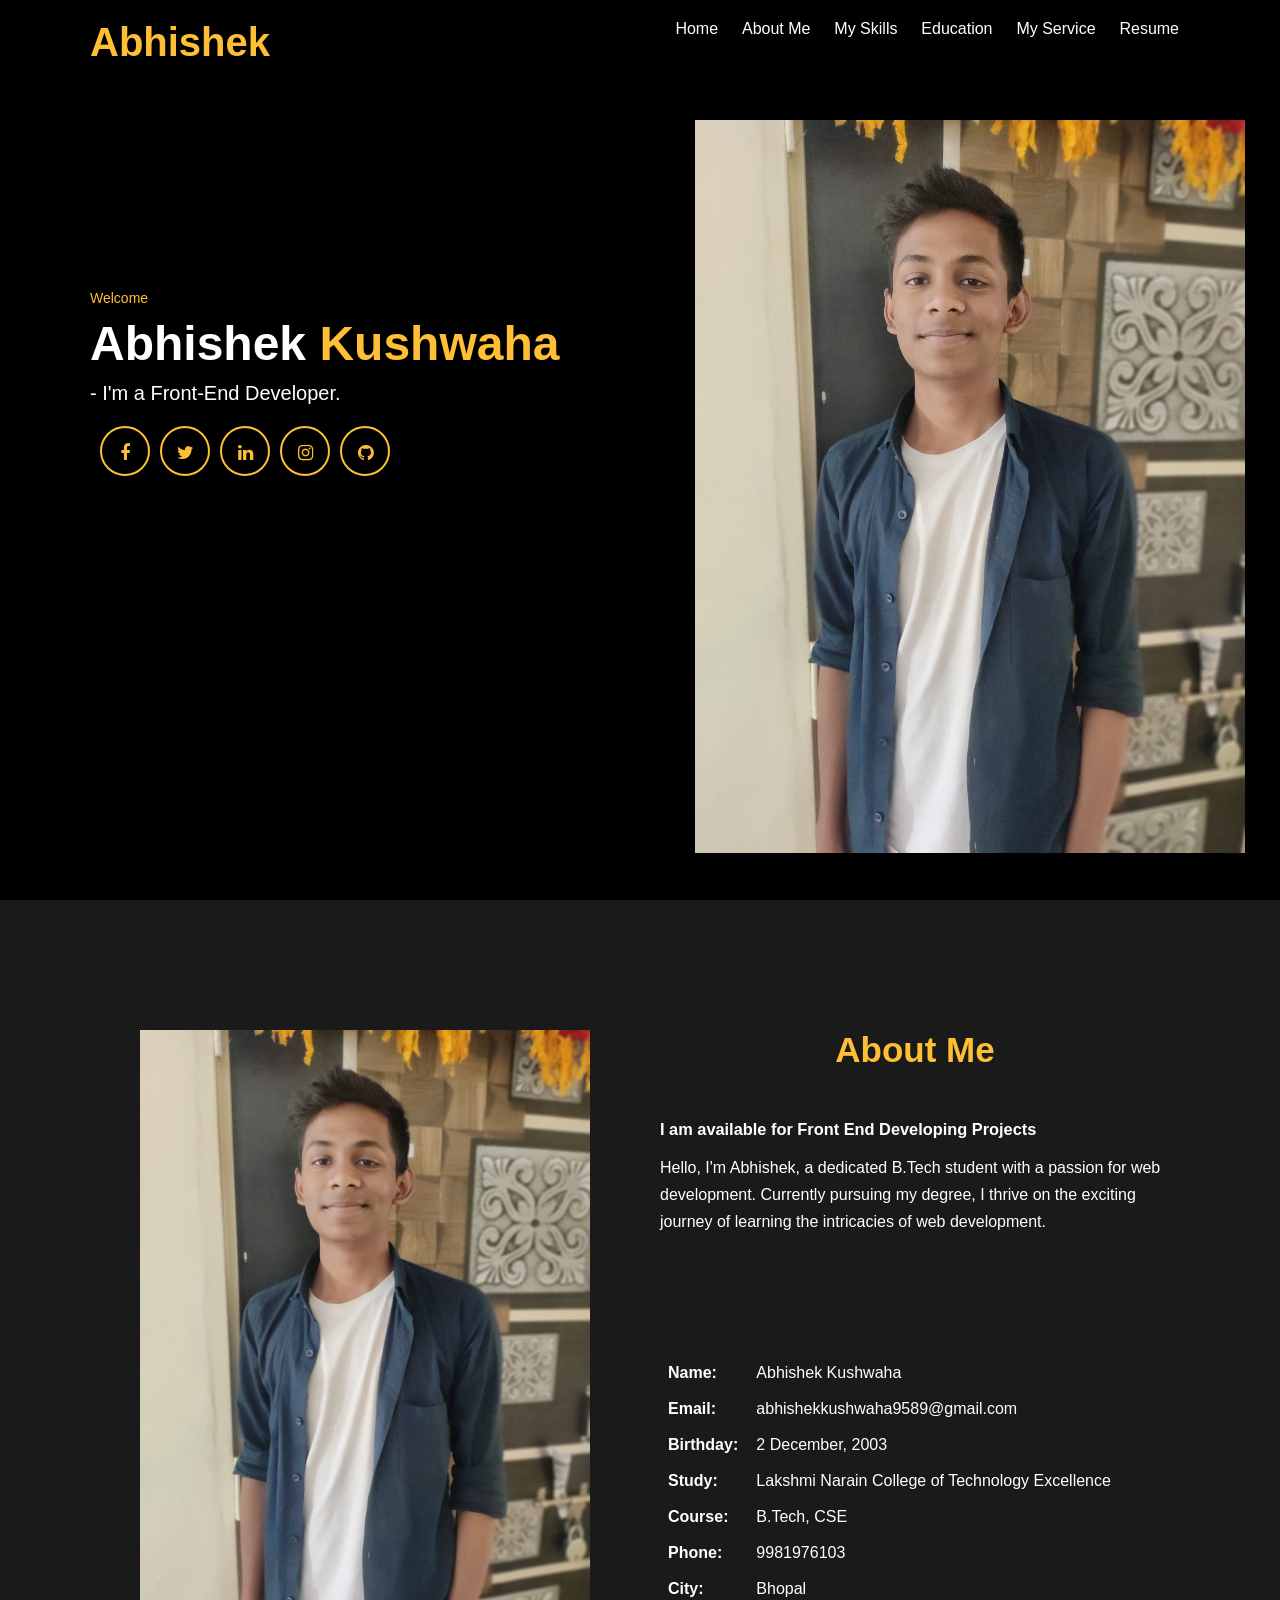
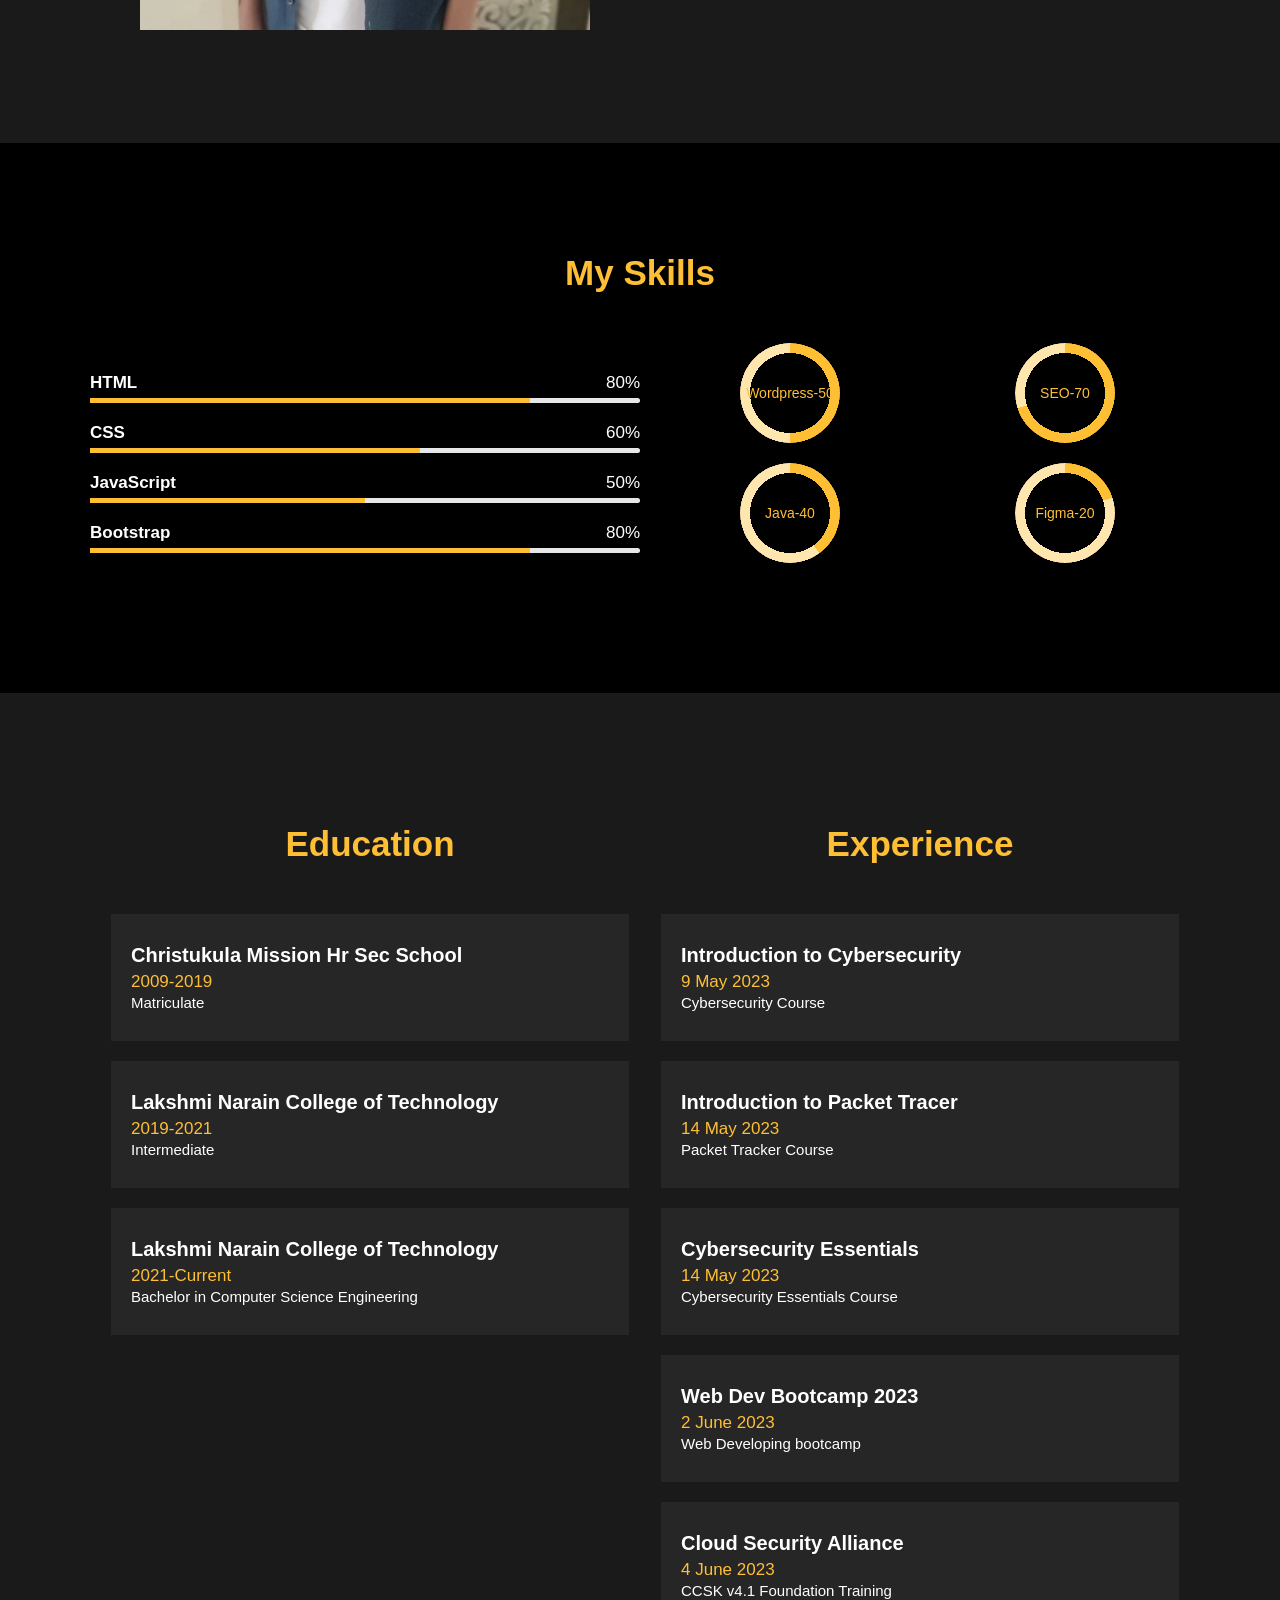
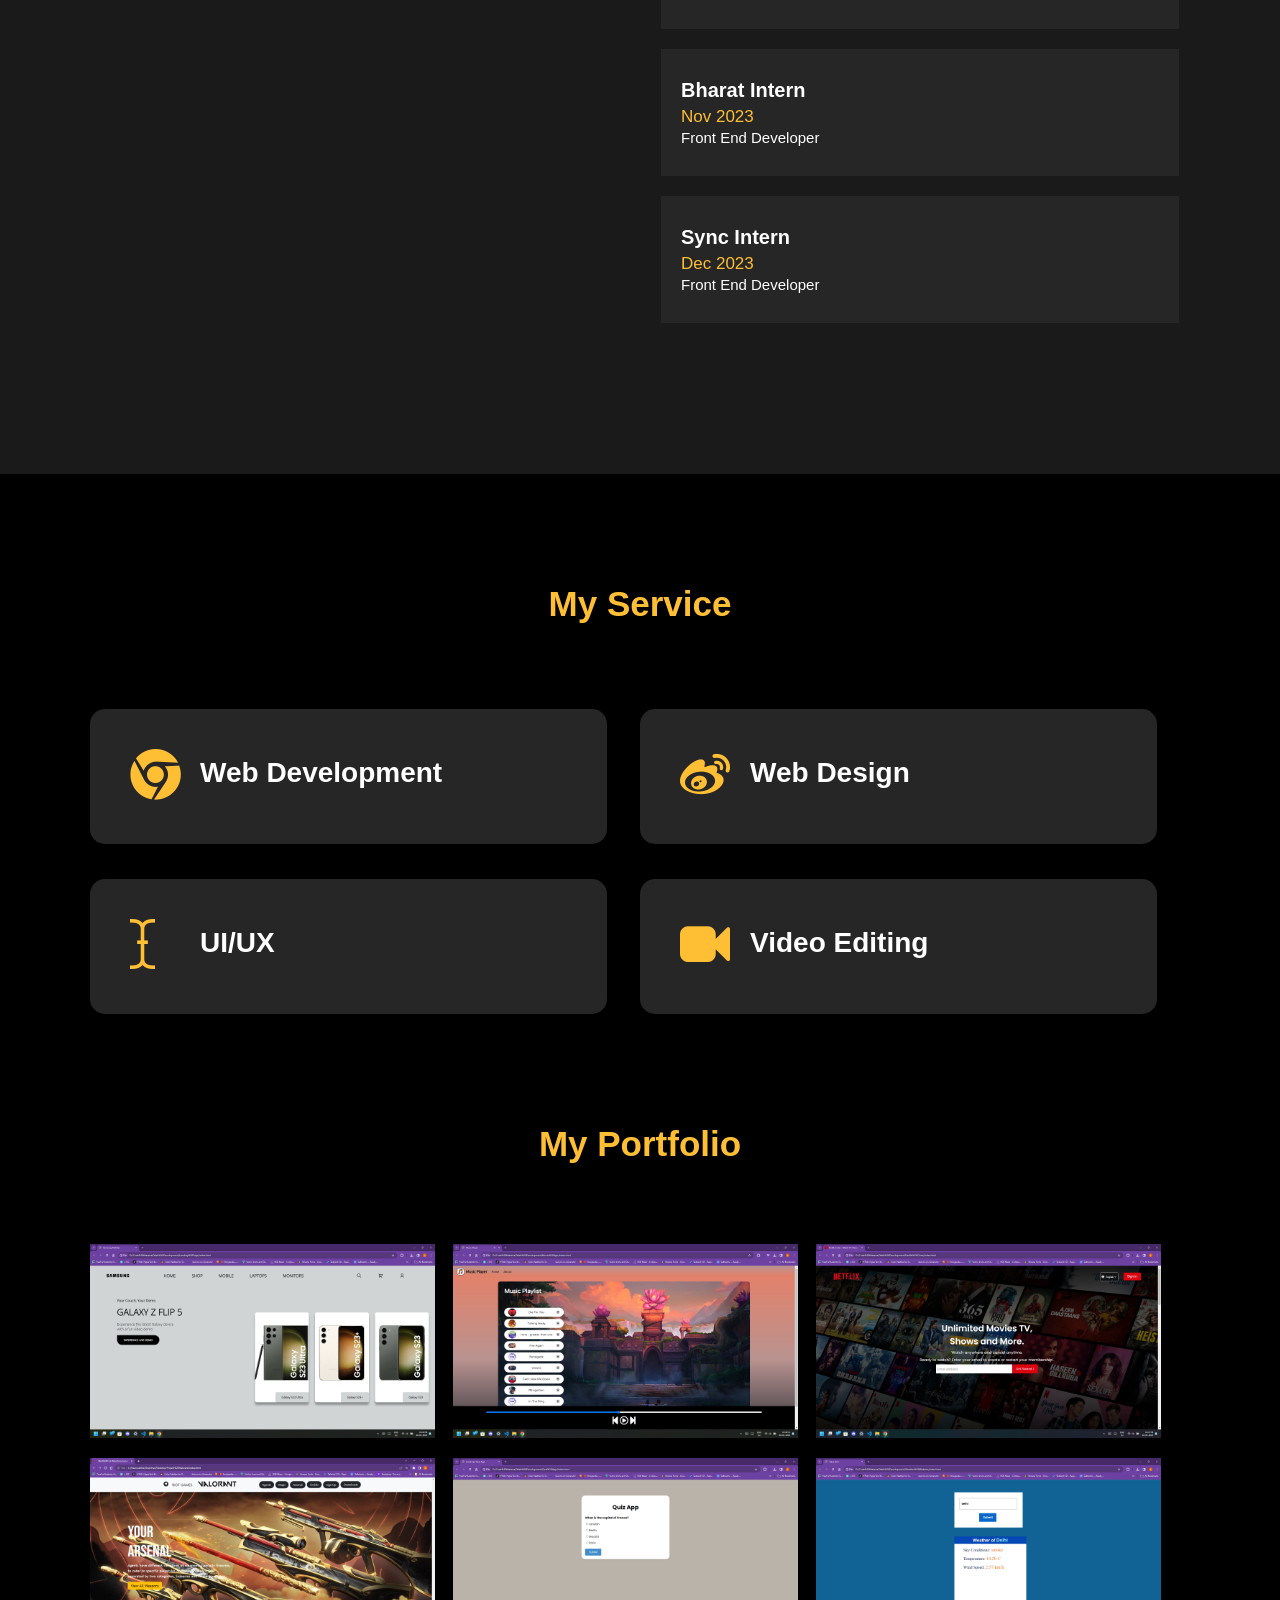
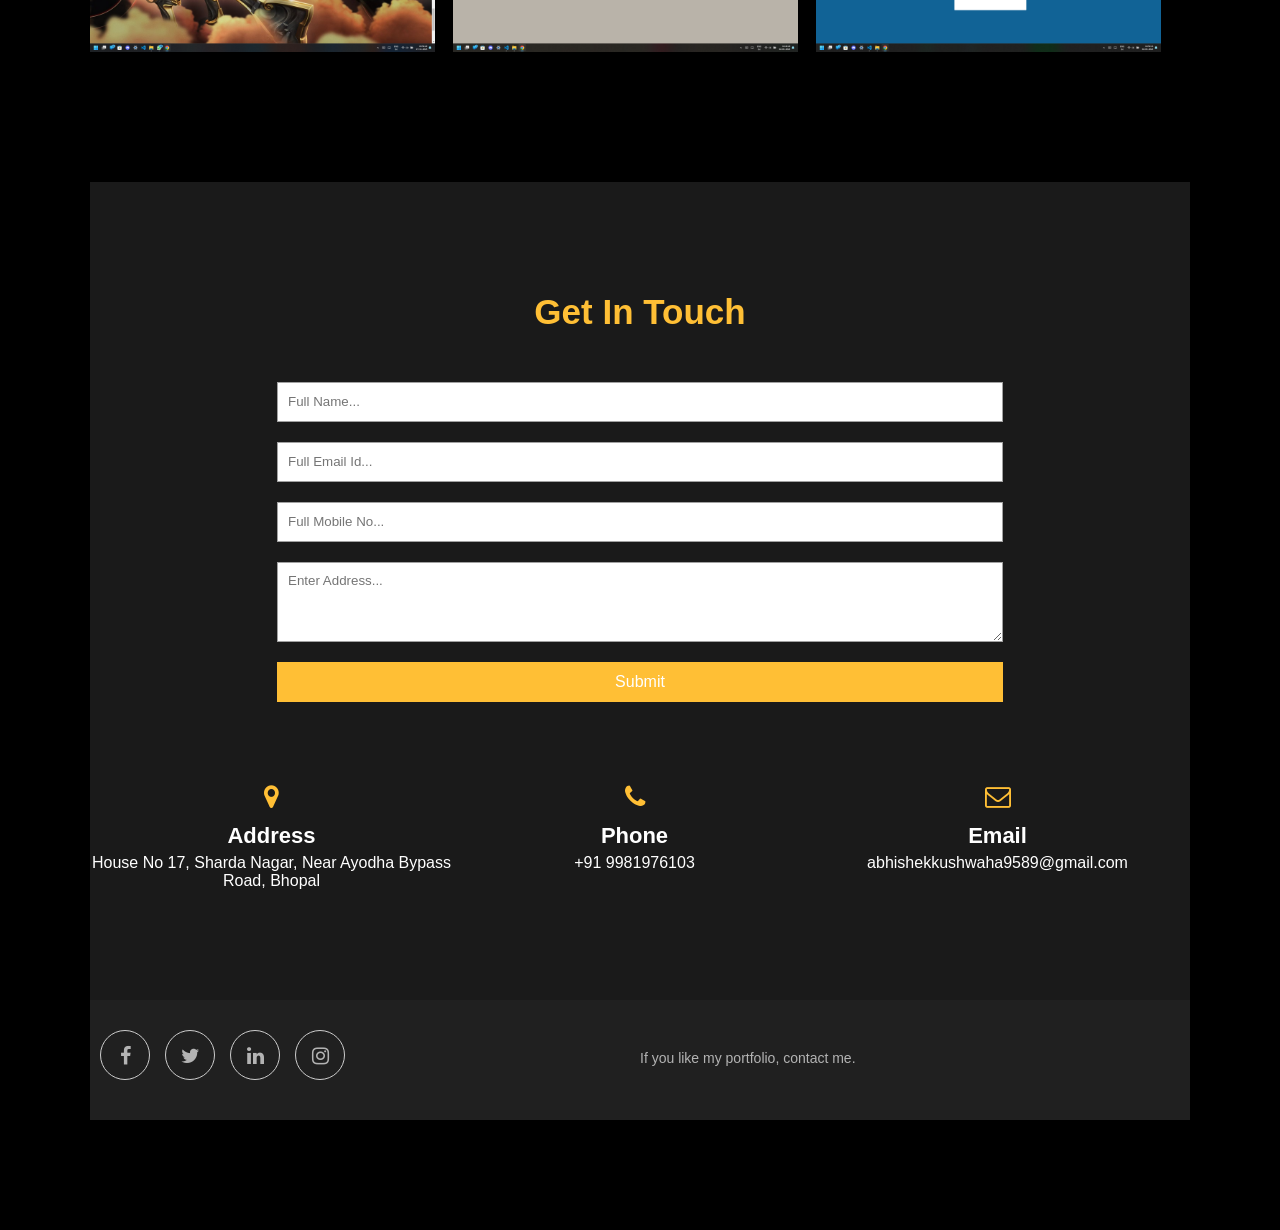
==== index.html @ 9f782c16 "Add files via upload" ====
<!-----META SECTION----->
<!DOCTYPE html>
<html>
  <head>
    <title>Portfolio Website</title>
    <meta charset="utf-8" />
    <meta name="viewport" content="width=device-width, initial-scale=1" />
    <link
      rel="stylesheet"
      href="https://maxcdn.bootstrapcdn.com/font-awesome/4.7.0/css/font-awesome.min.css"
    />
    <link rel="stylesheet" href="style.css" />
  </head>
  <body>
    <!-----MENU SECTION------>
    <div class="main-panel">
      <div class="container">
        <div class="width-33 logo" style="color: #ffbf35;" >Abhishek <span class="span-col"></span></div>
        <div class="width-66">
          <nav>
            <a class="span-col" href="#home">Home</a>
            <a class="span-col" href="#about">About Me</a>
            <a class="span-col" href="#skills">My Skills</a>
            <a class="span-col" href="#education">Education</a>
            <a class="span-col" href="#service">My Service</a>
            <a class="span-col" href="Resume.pdf" download="Resume.pdf">Resume <title>Portfolio Website</title> </a>
          </nav>
        </div>
      </div>

      <!------MAIN BANNERR------>
      <div class="container" id="home" >
        <div class="width-50">
          <div class="banner-section">
            <span class="span-col1">Welcome </span>
            <h1>Abhishek <span class="span-col1">Kushwaha</span></h1>
            <h2>- I'm a Front-End Developer.</h2>
            <a href="https://www.facebook.com/profile.php?id=100042200569487">
              <i class="fa fa-facebook"></i>
            </a>
            <a href="https://twitter.com/abhikush0212">
              <i class="fa fa-twitter"></i>
            </a>
            <a href="https://www.linkedin.com/in/abhishek-kushwaha-47757528a">
              <i class="fa fa-linkedin"></i>
            </a>
            <a href="https://www.instagram.com/lamekhaby.exe/">
              <i class="fa fa-instagram"></i>
            </a>
            <a href="https://github.com/Abhishek9589">
              <i class="fa fa-github"></i>
            </a>
          </div>
        </div>
        <div class="width-50">
          <img src="images/2.jpg" />
        </div>
      </div>
    </div>

    <!------ABOUT US SECTION------>
    <div class="main-section bg-lightgrey" id="about">
      <div class="container">
        <div class="width-50">
          <img src="images/2.jpg" class="about-img" />
        </div>
        <div class="width-50">
          <div class="about-us">
            <h2 class="heading-text">About Me</h2>
            <h3>I am available for Front End Developing Projects</h3>
            <p>
              Hello, I'm Abhishek, a dedicated B.Tech student with a passion for
              web development. Currently pursuing my degree, I thrive on the
              exciting journey of learning the intricacies of web development.
            
            <div class="width-100 mt-20">
              <table cellspacing="8" cellpadding="10">
                <tr>
                  <th>Name:</th>
                  <td>Abhishek Kushwaha</td>
                </tr>
                <br>
                <tr>
                  <th>Email:</th>
                  <td>
                    abhishekkushwaha9589@gmail.com                    
                  </td>
                </tr>
                <br>
                <tr>
                  <th>Birthday:</th>
                  <td>2 December, 2003</td>
                </tr>
                <tr>
                  <th>Study:</th>
                  <td>Lakshmi Narain College of Technology Excellence</td>
                </tr>
                <br>
                <tr>
                  <th>Course:</th>
                  <td>B.Tech, CSE</td>
                </tr>
                <br>
                <tr>
                  <th>Phone:</th>
                  <td>9981976103</td>
                </tr>
                <br>
                <tr>
                  <th>City:</th>
                  <td>Bhopal</td>
                </tr>
                <br>
              </table>
            </div>
          </div>
        </div>
      </div>
    </div>

    <!------SKILL SECTION------>
    <div class="main-section" id="skills">
      <div class="container">
        <h2 class="heading-text">My Skills</h2>
        <div class="width-50">
          <div class="skill">
            <b>HTML</b>
            <span>80%</span>
            <div>
              <span style="width: 80%"></span>
            </div>
          </div>
          <div class="skill">
            <b>CSS</b>
            <span>60%</span>
            <div>
              <span style="width: 60%"></span>
            </div>
          </div>
          <div class="skill">
            <b>JavaScript</b>
            <span>50%</span>
            <div>
              <span style="width: 50%"></span>
            </div>
          </div>
          <div class="skill">
            <b>Bootstrap</b>
            <span>80%</span>
            <div>
              <span style="width: 80%"></span>
            </div>
          </div>
        </div>
        <div class="width-50">
          <div class="width-50">
            <div
              role="progressbar"
              aria-valuenow="65"
              aria-valuemin="0"
              aria-valuemax="100"
              style="--value: 50"
            >
              Wordpress-50
            </div>
          </div>
          <div class="width-50">
            <div
              role="progressbar"
              aria-valuenow="85"
              aria-valuemin="0"
              aria-valuemax="100"
              style="--value: 70"
            >
              SEO-70
            </div>
          </div>
          <div class="width-50">
            <div
              role="progressbar"
              aria-valuenow="65"
              aria-valuemin="0"
              aria-valuemax="100"
              style="--value: 40"
            >
              Java-40
            </div>
          </div>
          <div class="width-50">
            <div
              role="progressbar"
              aria-valuenow="85"
              aria-valuemin="0"
              aria-valuemax="100"
              style="--value: 20"
            >
              Figma-20
            </div>
          </div>
        </div>
      </div>
    </div>

    <!------EXPERIENCE SECTION------>
    <div class="main-section bg-lightgrey" id="education" >
      <div class="container">
        <div class="edu-exp">
          <h2 class="heading-text">Education</h2>
          <div class="experience-list">
            <div class="experience-content">
              <h2>Christukula Mission Hr Sec School</h2>
              <h3>2009-2019</h3>
              <p>Matriculate</p>
            </div>
          </div>
          <div class="experience-list">
            <div class="experience-content">
              <h2>Lakshmi Narain College of Technology</h2>
              <h3>2019-2021</h3>
              <p>Intermediate</p>
            </div>
          </div>
          <div class="experience-list">
            <div class="experience-content">
              <h2>Lakshmi Narain College of Technology</h2>
              <h3>2021-Current</h3>
              <p>Bachelor in Computer Science Engineering</p>
            </div>
          </div>

          <div class="">
            <div class="">
              <h2></h2>
              <h3></h3>
              <p></p>
            </div>
          </div>
        </div>

        <div class="edu-exp">
          <h2 class="heading-text">Experience</h2>
          <div class="experience-list">
            <div class="experience-content">
              <h2>Introduction to Cybersecurity</h2>
              <h3>9 May 2023</h3>
              <p>Cybersecurity Course</p>
            </div>
          </div>

          <div class="experience-list">
            <div class="experience-content">
              <h2>Introduction to Packet Tracer</h2>
              <h3>14 May 2023</h3>
              <p>Packet Tracker Course</p>
            </div>
          </div>

          <div class="experience-list">
            <div class="experience-content">
              <h2>Cybersecurity Essentials</h2>
              <h3>14 May 2023</h3>
              <p>Cybersecurity Essentials Course</p>
            </div>
          </div>

          <div class="experience-list">
            <div class="experience-content">
              <h2>Web Dev Bootcamp 2023</h2>
              <h3>2 June 2023</h3>
              <p>Web Developing bootcamp</p>
            </div>
          </div>

          <div class="experience-list">
            <div class="experience-content">
              <h2>Cloud Security Alliance</h2>
              <h3>4 June 2023</h3>
              <p>CCSK v4.1 Foundation Training</p>
            </div>
          </div>

          <div class="experience-list">
            <div class="experience-content">
              <h2>Bharat Intern</h2>
              <h3>Nov 2023</h3>
              <p>Front End Developer</p>
            </div>
          </div>

          <div class="experience-list">
            <div class="experience-content">
              <h2>Sync Intern</h2>
              <h3>Dec 2023</h3>
              <p>Front End Developer</p>
            </div>
          </div>
        </div>
      </div>
    </div>

    <!------SERVICE SECTION------>
    <div class="main-section" id="service" >
      <div class="container">
        <h2 class="heading-text">My Service</h2>
        <div class="width-50">
          <div class="service-list">
            <i class="fa fa-chrome"></i>
            <h3>Web Development</h3>
          </div>
        </div>
        <div class="width-50">
          <div class="service-list">
            <i class="fa fa-weibo"></i>
            <h3>Web Design</h3>
          </div>
        </div>
        <div class="width-50">
          <div class="service-list">
            <i class="fa fa-i-cursor"></i>
            <h3>UI/UX</h3>
          </div>
        </div>
        <div class="width-50">
          <div class="service-list">
            <i class="fa fa-video-camera"></i>
            <h3>Video Editing</h3>
          </div>
        </div>

        <!------PORTFOLIO SECTION------>
        <div class="main-section">
          <div class="container">
            <h2 class="heading-text">My Portfolio</h2>
            <div class="gallery">
              <div>
                <a href="images/landing.png" target="_blank" class="width-33">
                  <img width="220" height="250" border="0" align="center" src="images/landing.png"/>
                </a>
              </div>
              <div>
                <a href="images/music.png" target="_blank" class="width-33">
                  <img width="220" height="250" border="0" align="center" src="images/music.png"/>
                </a>
              </div>
              <div>
                <a href="images/netflix.png" target="_blank" class="width-33">
                  <img width="220" height="250" border="0" align="center" src="images/netflix.png"/>
                </a>
              </div>
              <div>
                <a href="images/valo.png" target="_blank" class="width-33">
                  <img width="220" height="250" border="0" align="center" src="images/valo.png"/>
                </a>
              </div>
              <div>
                <a href="images/quiz.png" target="_blank" class="width-33">
                  <img width="220" height="250" border="0" align="center" src="images/quiz.png"/>
                </a>
              </div>
              <div>
                <a href="images/weather.png" target="_blank" class="width-33">
                  <img width="220" height="250" border="0" align="center" src="images/weather.png"/>
                </a>
              </div>
            </div>
          </div>
        </div>

        <!-------------CONTACT US SECTION----------------------->
        <div class="main-section contact bg-lightgrey">
          <div class="container">
            <h2 class="heading-text">Get In Touch</h2>
            <div class="width-100">
              <form>
                <input type="text" placeholder="Full Name..." />
                <input type="text" placeholder="Full Email Id..." />
                <input type="text" placeholder="Full Mobile No..." />
                <textarea placeholder="Enter Address..."></textarea>
                <button type="submit">Submit</button>
              </form>
            </div>
            <div class="width-33">
              <h3>
                <i class="fa fa-map-marker"></i>
              </h3>
              <h4>Address</h4>
              <p>House No 17, Sharda Nagar, Near Ayodha Bypass Road, Bhopal</p>
            </div>
            <div class="width-33">
              <h3>
                <i class="fa fa-phone"></i>
              </h3>
              <h4>Phone</h4>
              <p>+91 9981976103</p>
            </div>
            <div class="width-33">
              <h3>
                <i class="fa fa-envelope-o"></i>
              </h3>
              <h4>Email</h4>
              <p>abhishekkushwaha9589@gmail.com</p>
            </div>
          </div>
        </div>

        <!------FOOTER SECTION------>
        <div class="footer">
          <div class="container">
            <div class="footer-sect social-icon width-50">
              <a href="https://www.facebook.com/profile.php?id=100042200569487">
                <i class="fa fa-facebook"></i>
              </a>
              <a href="https://twitter.com/abhikush0212">
                <i class="fa fa-twitter"></i>
              </a>
              <a href="https://www.linkedin.com/in/abhishek-kushwaha-47757528a">
                <i class="fa fa-linkedin"></i>
              </a>
              <a href="https://www.instagram.com/dot.khaby/">
                <i class="fa fa-instagram"></i>
              </a>
            </div>
            <div class="footer-sect mt-20 width-50">
              If you like my portfolio, contact me.
            </div>
          </div>
        </div>
      </div>
    </div>
  </body>
</html>
---- style.css ----
/*****COMMON CSS SECTION*****/
* {
	box-sizing: border-box;
	margin: 0;
	padding: 0;
	-outline: 0;
	font-family: Roboto, sans-serif, arial;
}
html, body 
	{
	font-size: 14px;
	font-weight: 400;
	background: #000000;
	color: #fff;
}
.container {
	width: 1100px;
	margin: 0px auto;
	display: table;
}
.width-33 {
	width: 33%;
	float: left;
}
.width-66 {
	width: 66%;
	float: left;
}

/*****MENU SECTION*****/
.main-panel {
	width: 100%;
	float: left;
	padding-top: 20px;
	padding-bottom: 50px;
	height: 100vh;
}

.logo {
	font-size: 40px;
	font-weight: 600;
}

.span-col:hover {
	color: #ffbf35;
}

.span-col1 {
	color: #ffbf35;
}

nav {
	float: right;
}

nav a {
	text-decoration: none;
	font-size: 16px;
	font-weight: 500;
	margin-left: 20px;
	color: white;
}

/*****Main BANNER*****/
.width-50 {
	float: left;
	width: 50%;
}
.banner-section {
	width: 100%;
	float: left;
	margin-top: 25vh;
}
.banner-section h1 {
	font-size: 48px;
	margin-top: 10px;
	font-weight: bolder;
}
.banner-section h2 {
	font-size: 20px;
	line-height: 25px;
	margin-top: 10px;
	font-weight: 400;
}
.banner-section a {
	float: left;
	text-decoration: none;
	font-size: 18px;
	margin-top: 20px;
	border-radius: 50%;
	text-align: center;
	border: 2px solid #ffbf35;
	color: #ffbf35;
	margin-left: 10px;
	height: 50px;
	width: 50px;
	line-height: 50px;
}
/*****Main BANNER IMAGE*****/
.main-panel img {
	margin-top: 10%;
	width: 100%;
	margin-left: 10%;
}

/*ABOUT US SECTION*/
.main-section {
	width: 100%;
	float: left;
	padding: 110px 0px 110px 0px;
}
.width-100 {
	width: 100%;
	float: left;
}
.mt-20 {
	margin-top: 20px;
}
.heading-text {
	width: 100%;
	float: left;
	font-size: 35px;
	text-align: center;
	margin-bottom: 50px;
	color: #ffbf35;
}
.about-img {
	width: 100%;
	padding: 0px 50px;
	margin-top: 20px;
}
.about-us {
	width: 100%;
	float: left;
	padding: 20px;
}
.about-us p {
	font-size: 16px;
	margin-top: 15px;
	line-height: 27px;
}
table {
	width: 100%;
}
table th,
table td {
	font-size: 16px;
	text-align: left;
	padding: 5px 0px;
}

/*****SKILL SECTION*****/
.skill {
	margin-top: 30px;
	font-size: 17px;
}

.skill span {
	float: right;
}

.skill div {
	width: 100%;
	float: left;
	margin-top: 5px;
	background: #e7e7e7;
	border-radius: 10px;
}

.skill div span {
	background: #ffbf35;
	height: 5px;
	float: left;
}

div[role="progressbar"] {
	color: #ffbf35;
	margin-left: 100px;
	margin-bottom: 20px;
	width: 100px;
	;
	height: 100px;
	;
	border-radius: 50%;

	place-items: center;
	display: grid;

	--pgPercentage: var(--value);
	background: radial-gradient(closest-side, black 80%, transparent 0 99.9%, black 0),
		conic-gradient(#ffbf35 calc(var(--pgPercentage) * 1%), #ffe6af 0);

}

/*****EXPERIENCE SECTION*****/
.bg-lightgrey {
	background-color: #1a1a1a;
}
.edu-exp {
	padding: 10px 0px;
	width: 48%;
	margin: 1%;
	float: left;
	padding-left: 10px;
}
.experience-list {
	width: 100%;
	float: left;
	padding: 30px 10px;
	background: #262626;
	margin-bottom: 20px;
}
.experience-content {
	width: 100%;
	float: left;
	margin-left: 10px;
}
.experience-content h2 {

	font-weight: 600;
	margin-bottom: 5px;
	font-size: 20px;
}
.experience-content h3 {
	color: #ffbf35;
	font-weight: 500;
	margin-bottom: 2px;
	font-size: 17px;
}
.experience-content p {
	font-size: 15px;
}

/*SERVICE SECTION*/
.service-list {
	padding: 40px;
	margin-top: 35px;
	background: #262626;
	border-radius: 15px;
	width: 94%;
	float: left;
}

.service-list i {
	font-size: 50px;
	color: #ffbf35;
	width: 70px;
	float: left;
}

.service-list h3 {
	font-size: 28px;
	margin-top: 8px;
	margin-bottom: 15px;
}

.service-list p {
	font-size: 15px;
	line-height: 25px;
}

/*PORTFOLIO SECTION*/
.gallery {
	position: sticky;
	width: 100%;
	float: left;
	margin-top: 30px;
}

.gallery img {
	height: auto;
	width: 95%;
	margin-bottom: 20px;
}

/*CONTACT US SECTION*/
.contact form {
	width: 66%;
	margin: 0px auto;
}
.contact input,
textarea {
	width: 100%;
	float: left;
	margin-bottom: 20px;
	height: 40px;
	padding: 10px;
	border: 1px solid #a1a1a1;
}
.contact textarea {
	height: 80px;
}
.contact button {
	width: 100%;
	float: left;
	margin-bottom: 20px;
	height: 40px;
	padding: 10px;
	background: #ffbf35;
	color: #fff;
	border: none;
	font-size: 16px;
}
.contact h3 {
	font-size: 26px;
	text-align: center;
	margin-top: 60px;
	color: #ffbf35;
}
.contact h4 {
	font-size: 22px;
	text-align: center;
	margin-top: 10px;
}
.contact p {
	text-align: center;
	font-size: 16px;
	margin-top: 5px;
}

/*****FOOTER SECTION*****/
.footer {
	background-color: #202020;
	padding: 30px 0px 40px 0px;
	width: 100%;
	float: left;
}
.footer-sect {
	color: #b3b3b3;
}
.footer-sect a {
	color: #b3b3b3;
	margin-left: 10px;
	text-decoration: none;
	font-size: 18px;
	text-align: center;
}
.social-icon a i {
	width: 50px;
	height: 50px;
	border: 1px solid #cdcdcd;
	line-height: 50px;
	font-size: 20px;
	border-radius: 50%;
}
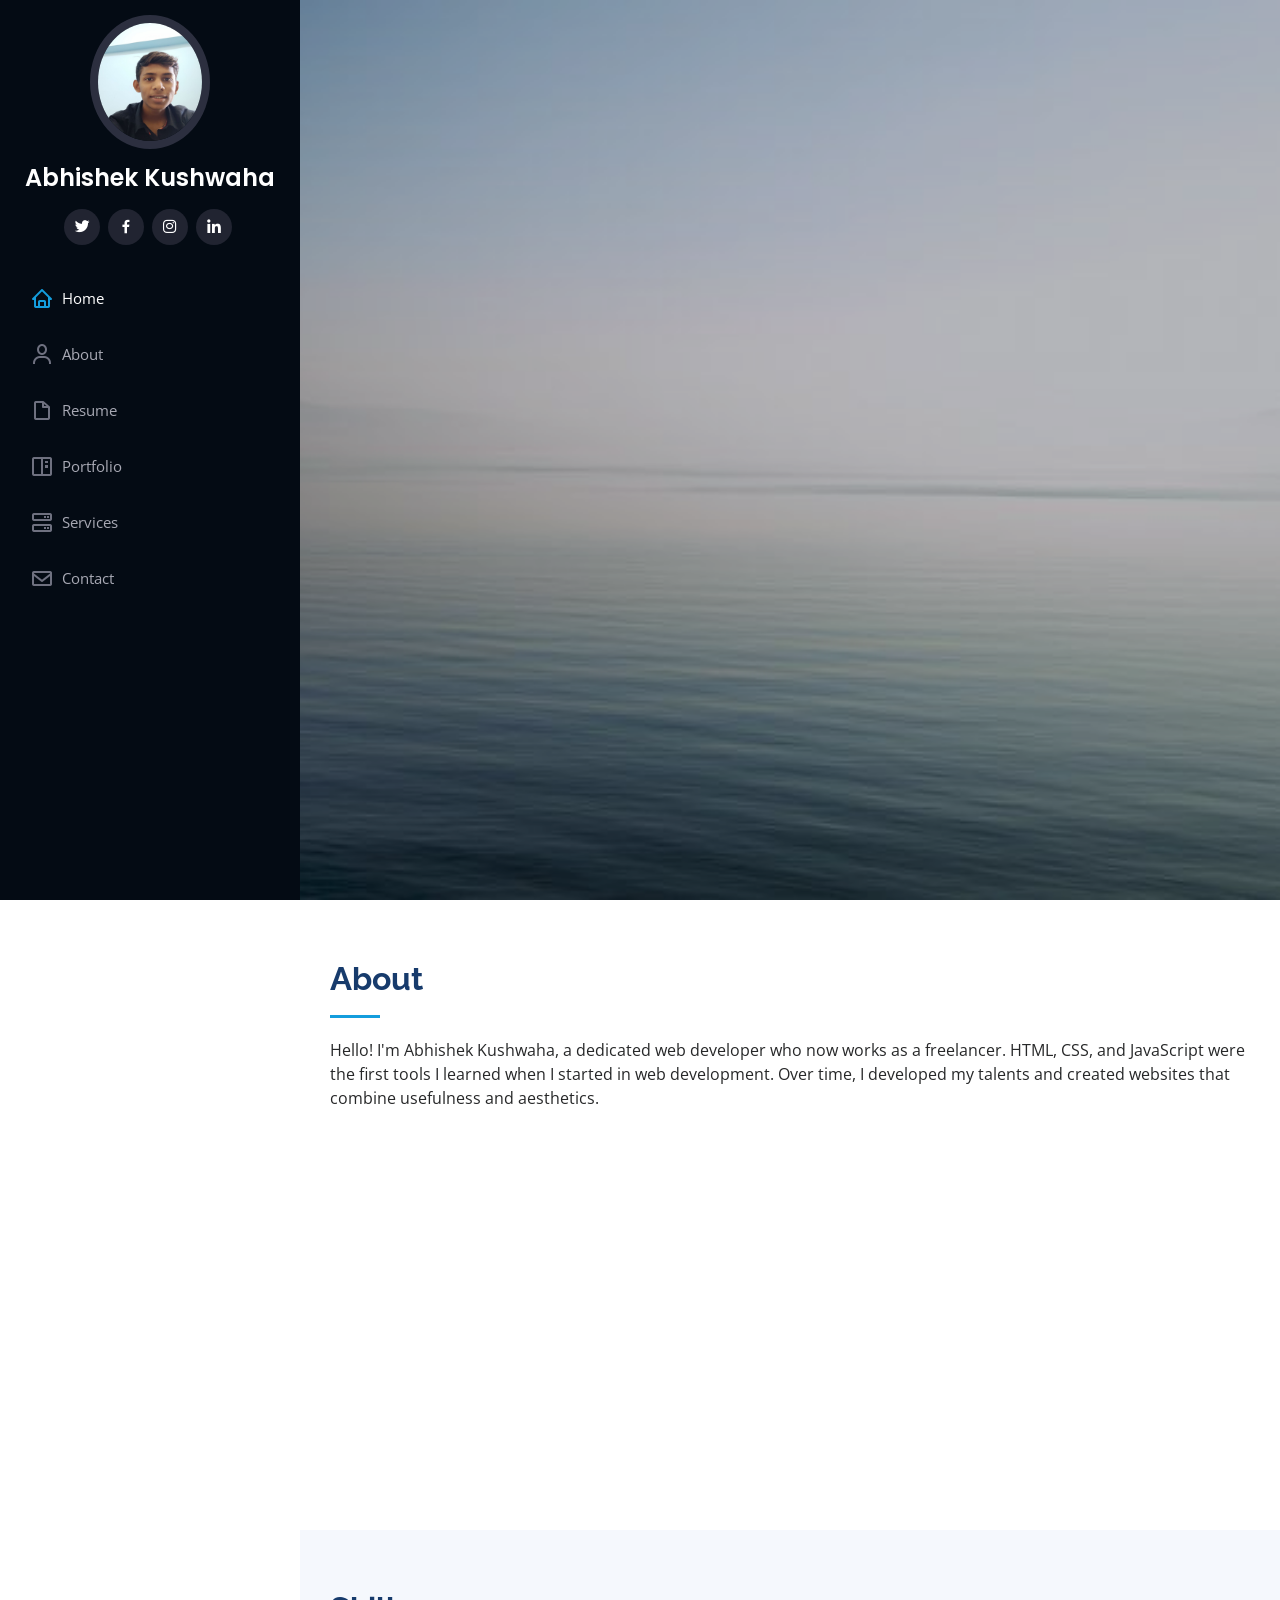
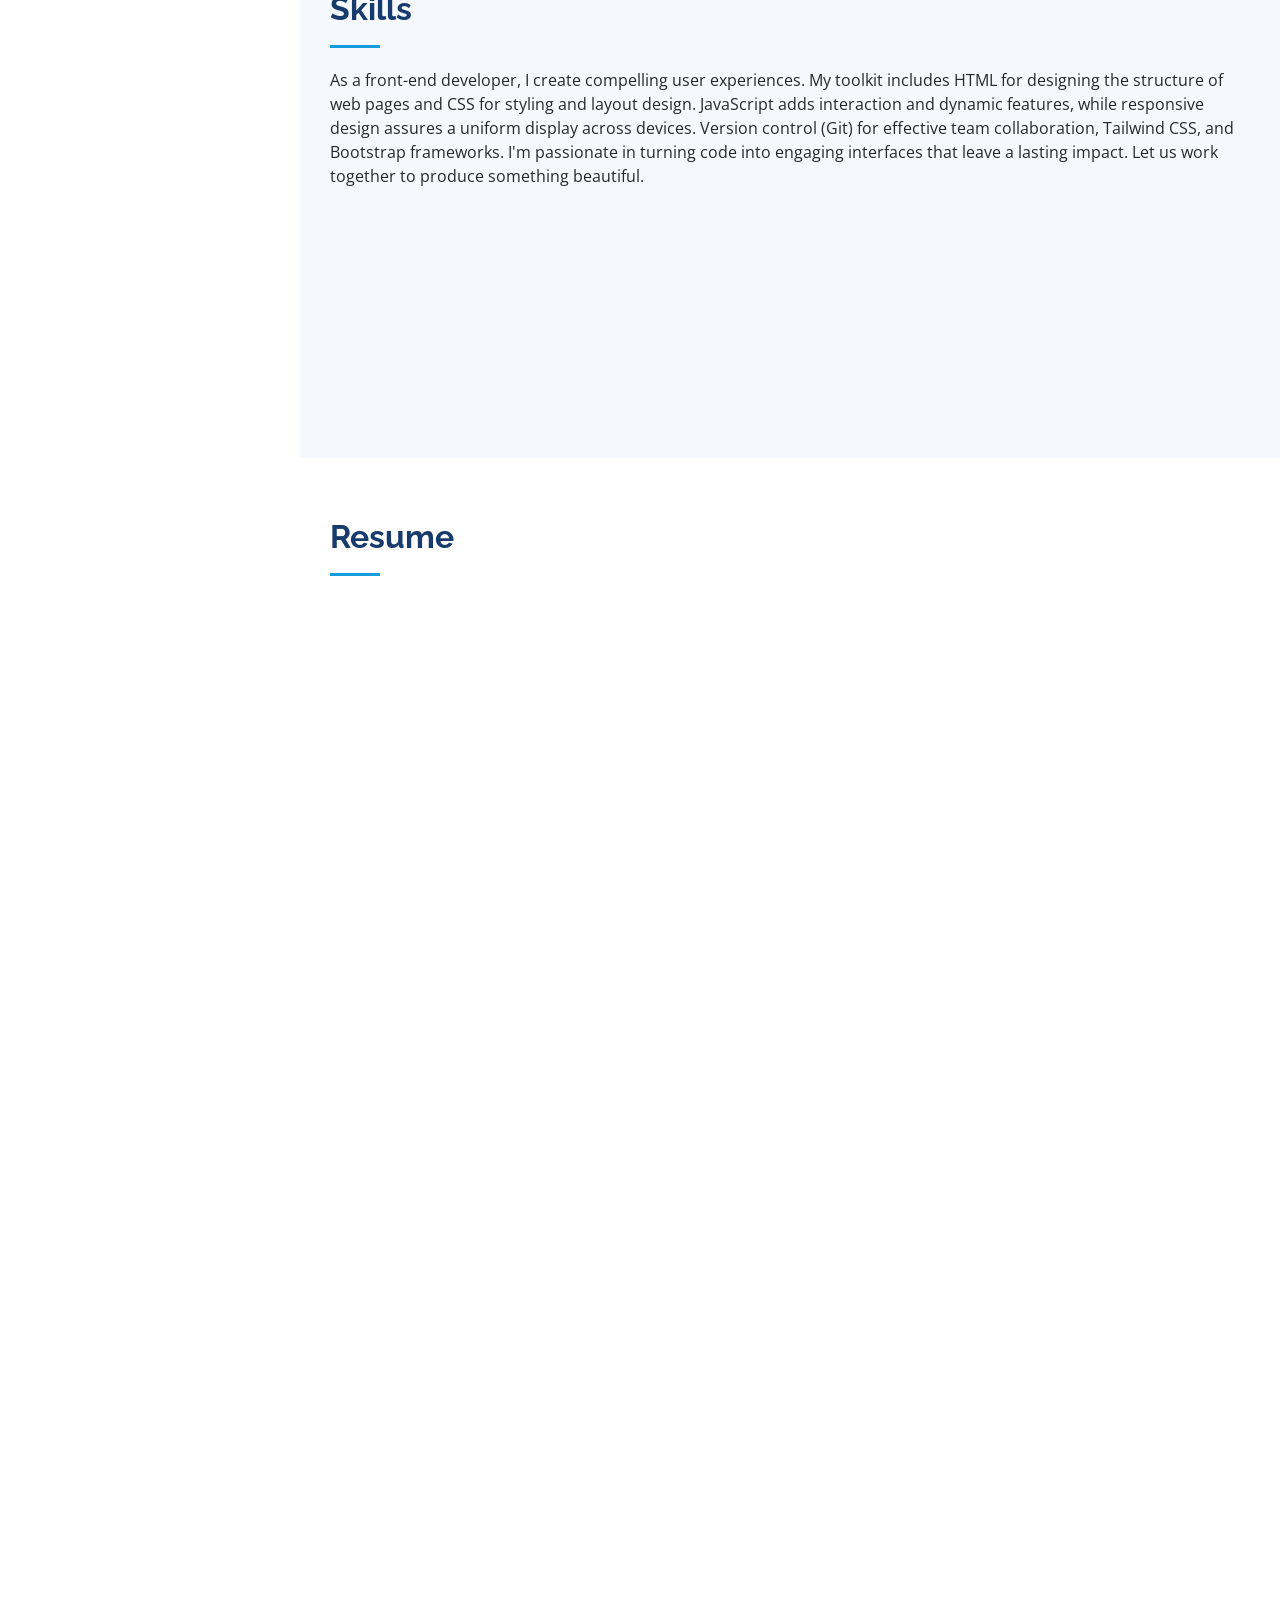
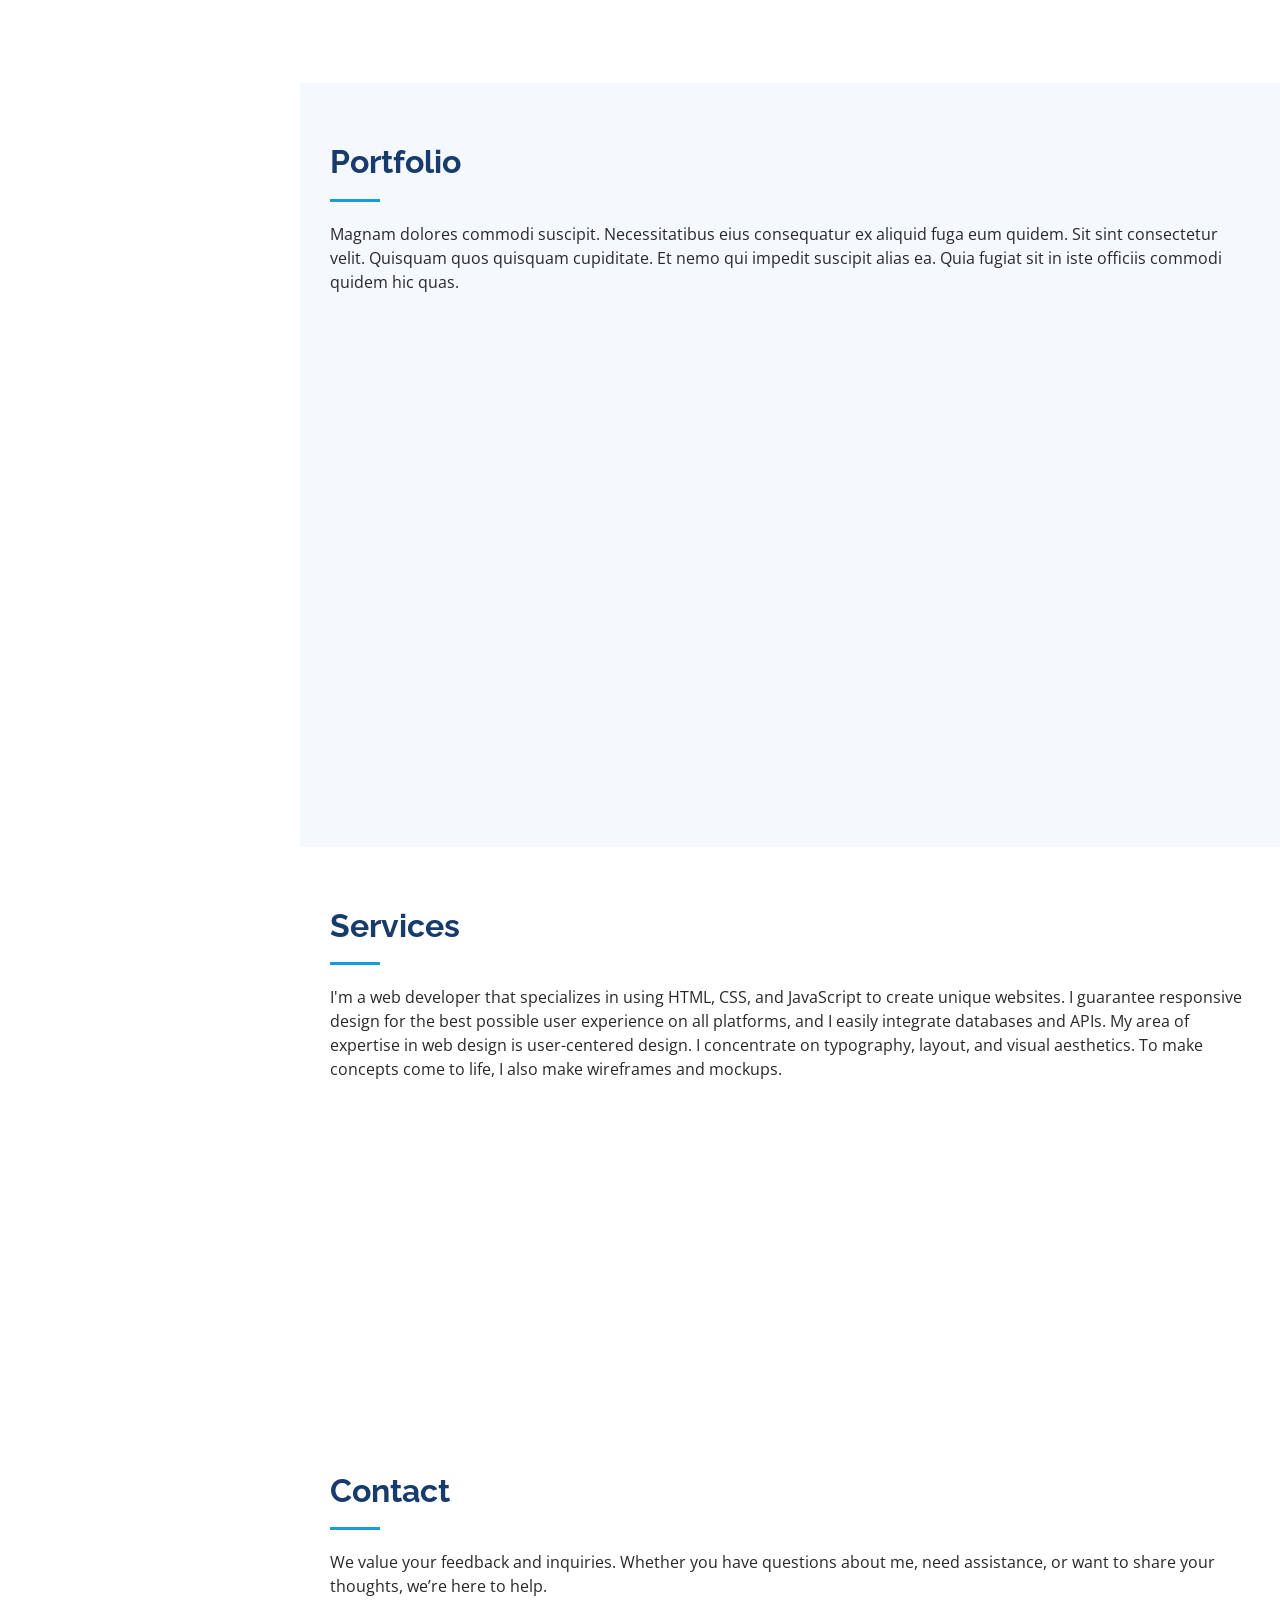
==== commit bbc2bb43: "Add files via upload" ====
--- a/index.html
+++ b/index.html
@@ -1,431 +1,508 @@
-<!-----META SECTION----->
 <!DOCTYPE html>
-<html>
-  <head>
-    <title>Portfolio Website</title>
-    <meta charset="utf-8" />
-    <meta name="viewport" content="width=device-width, initial-scale=1" />
-    <link
-      rel="stylesheet"
-      href="https://maxcdn.bootstrapcdn.com/font-awesome/4.7.0/css/font-awesome.min.css"
-    />
-    <link rel="stylesheet" href="style.css" />
-  </head>
-  <body>
-    <!-----MENU SECTION------>
-    <div class="main-panel">
+<html lang="en">
+
+<head>
+  <meta charset="utf-8">
+  <meta content="width=device-width, initial-scale=1.0" name="viewport">
+
+  <title>My Portfolio </title>
+  <meta content="" name="description">
+  <meta content="" name="keywords">
+
+  <!-- Favicons -->
+  <link href="assets/img/user.png" rel="icon">
+  <link href="assets/img/user.png" rel="apple-touch-icon">
+
+  <!-- Google Fonts -->
+  <link
+    href="https://fonts.googleapis.com/css?family=Open+Sans:300,300i,400,400i,600,600i,700,700i|Raleway:300,300i,400,400i,500,500i,600,600i,700,700i|Poppins:300,300i,400,400i,500,500i,600,600i,700,700i"
+    rel="stylesheet">
+
+  <!-- Vendor CSS Files -->
+  <link href="assets/vendor/aos/aos.css" rel="stylesheet">
+  <link href="assets/vendor/bootstrap/css/bootstrap.min.css" rel="stylesheet">
+  <link href="assets/vendor/bootstrap-icons/bootstrap-icons.css" rel="stylesheet">
+  <link href="assets/vendor/boxicons/css/boxicons.min.css" rel="stylesheet">
+  <link href="assets/vendor/glightbox/css/glightbox.min.css" rel="stylesheet">
+  <link href="assets/vendor/swiper/swiper-bundle.min.css" rel="stylesheet">
+
+  <!--CSS  -->
+  <link href="assets/css/style.css" rel="stylesheet">
+
+</head>
+
+<body>
+
+  <!-- Toggle-->
+  <i class="bi bi-list mobile-nav-toggle d-xl-none"></i>
+
+  <!--Header-->
+  <header id="header">
+    <div class="d-flex flex-column">
+
+      <div class="profile">
+        <img src="assets/img/profile-img.jpg" alt="" class="img-fluid rounded-circle">
+        <h1 class="text-light"><a href="index.html">Abhishek Kushwaha</a></h1>
+        <div class="social-links mt-3 text-center">
+          <a href="https://twitter.com/abhikush0212" class="twitter"><i class="bx bxl-twitter"></i></a>
+          <a href="https://www.facebook.com/profile.php?id=100042200569487" class="facebook"><i class="bx bxl-facebook"></i></a>
+          <a href="https://www.instagram.com/dot.khaby/" class="instagram"><i class="bx bxl-instagram"></i></a>
+          <a href="https://www.linkedin.com/in/abhishekkushwaha9589/" class="linkedin"><i class="bx bxl-linkedin"></i></a>
+        </div>
+      </div>
+
+      <nav id="navbar" class="nav-menu navbar">
+        <ul>
+          <li><a href="#hero" class="nav-link scrollto active"><i class="bx bx-home"></i> <span>Home</span></a></li>
+          <li><a href="#about" class="nav-link scrollto"><i class="bx bx-user"></i> <span>About</span></a></li>
+          <li><a href="#resume" class="nav-link scrollto"><i class="bx bx-file-blank"></i> <span>Resume</span></a></li>
+          <li><a href="#portfolio" class="nav-link scrollto"><i class="bx bx-book-content"></i><span>Portfolio</span></a></li>
+          <li><a href="#services" class="nav-link scrollto"><i class="bx bx-server"></i> <span>Services</span></a></li>
+          <li><a href="#contact" class="nav-link scrollto"><i class="bx bx-envelope"></i> <span>Contact</span></a></li>
+        </ul>
+      </nav>
+      <!-- .nav-menu -->
+    </div>
+  </header>
+  <!-- End Header -->
+
+  <!-- Hero Section -->
+  <section id="hero" class="d-flex flex-column justify-content-center align-items-center">
+    <div class="hero-container" data-aos="fade-in">
+      <h1>Abhishek Kushwaha</h1>
+      <p>I'm <span class="typed" data-typed-items="Web Designer, Web Developer, Freelancer"></span></p>
+    </div>
+  </section>
+  <!-- End Hero -->
+
+  <main id="main">
+
+    <!--  About Section  -->
+    <section id="about" class="about">
       <div class="container">
-        <div class="width-33 logo" style="color: #ffbf35;" >Abhishek <span class="span-col"></span></div>
-        <div class="width-66">
-          <nav>
-            <a class="span-col" href="#home">Home</a>
-            <a class="span-col" href="#about">About Me</a>
-            <a class="span-col" href="#skills">My Skills</a>
-            <a class="span-col" href="#education">Education</a>
-            <a class="span-col" href="#service">My Service</a>
-            <a class="span-col" href="Resume.pdf" download="Resume.pdf">Resume <title>Portfolio Website</title> </a>
-          </nav>
-        </div>
-      </div>
-
-      <!------MAIN BANNERR------>
-      <div class="container" id="home" >
-        <div class="width-50">
-          <div class="banner-section">
-            <span class="span-col1">Welcome </span>
-            <h1>Abhishek <span class="span-col1">Kushwaha</span></h1>
-            <h2>- I'm a Front-End Developer.</h2>
-            <a href="https://www.facebook.com/profile.php?id=100042200569487">
-              <i class="fa fa-facebook"></i>
-            </a>
-            <a href="https://twitter.com/abhikush0212">
-              <i class="fa fa-twitter"></i>
-            </a>
-            <a href="https://www.linkedin.com/in/abhishek-kushwaha-47757528a">
-              <i class="fa fa-linkedin"></i>
-            </a>
-            <a href="https://www.instagram.com/lamekhaby.exe/">
-              <i class="fa fa-instagram"></i>
-            </a>
-            <a href="https://github.com/Abhishek9589">
-              <i class="fa fa-github"></i>
-            </a>
-          </div>
-        </div>
-        <div class="width-50">
-          <img src="images/2.jpg" />
-        </div>
-      </div>
-    </div>
-
-    <!------ABOUT US SECTION------>
-    <div class="main-section bg-lightgrey" id="about">
+
+        <div class="section-title">
+          <h2>About</h2>
+          <p>Hello! I'm Abhishek Kushwaha, a dedicated web developer who now works as a freelancer. HTML, CSS, and
+            JavaScript were the first tools I learned when I started in web development. Over time, I developed my
+            talents and created websites that combine usefulness and aesthetics.</p>
+        </div>
+
+        <div class="row">
+          <div class="col-lg-4" data-aos="fade-right">
+            <img src="assets/img/profile-img.jpg" class="img-fluid" alt="">
+          </div>
+          <div class="col-lg-8 pt-4 pt-lg-0 content" data-aos="fade-left">
+            <h3>Web Developer.</h3>
+            <div class="row">
+              <div class="col-lg-6">
+                <ul>
+                  <li><i class="bi bi-chevron-right"></i> <strong>Birthday:</strong> <span>2 December 2003</span></li>
+                  <li><i class="bi bi-chevron-right"></i> <strong>Website:</strong> <span>https://abhishek9589.github.io/portfolio</span></li>
+                  <li><i class="bi bi-chevron-right"></i> <strong>Phone:</strong> <span>+91 99819 76103</span></li>
+                  <li><i class="bi bi-chevron-right"></i> <strong>City:</strong> <span>Bhopal, M.P</span></li>
+                </ul>
+              </div>
+              <div class="col-lg-6">
+                <ul>
+                  <li><i class="bi bi-chevron-right"></i> <strong>Age:</strong> <span>20</span></li>
+                  <li><i class="bi bi-chevron-right"></i> <strong>Degree:</strong> <span>Bachelors in CSE</span></li>
+                  <li><i class="bi bi-chevron-right"></i> <strong>Email:</strong> <span>abhishekkushwaha9589@gmail.com</span>
+                  </li>
+                  <li><i class="bi bi-chevron-right"></i> <strong>Freelance:</strong> <span>Available</span></li>
+                </ul>
+              </div>
+            </div>
+
+          </div>
+        </div>
+      </div>
+    </section>
+    <!-- End About Section -->
+
+    <!--  Skills Section  -->
+    <section id="skills" class="skills section-bg">
       <div class="container">
-        <div class="width-50">
-          <img src="images/2.jpg" class="about-img" />
-        </div>
-        <div class="width-50">
-          <div class="about-us">
-            <h2 class="heading-text">About Me</h2>
-            <h3>I am available for Front End Developing Projects</h3>
-            <p>
-              Hello, I'm Abhishek, a dedicated B.Tech student with a passion for
-              web development. Currently pursuing my degree, I thrive on the
-              exciting journey of learning the intricacies of web development.
-            
-            <div class="width-100 mt-20">
-              <table cellspacing="8" cellpadding="10">
-                <tr>
-                  <th>Name:</th>
-                  <td>Abhishek Kushwaha</td>
-                </tr>
-                <br>
-                <tr>
-                  <th>Email:</th>
-                  <td>
-                    abhishekkushwaha9589@gmail.com                    
-                  </td>
-                </tr>
-                <br>
-                <tr>
-                  <th>Birthday:</th>
-                  <td>2 December, 2003</td>
-                </tr>
-                <tr>
-                  <th>Study:</th>
-                  <td>Lakshmi Narain College of Technology Excellence</td>
-                </tr>
-                <br>
-                <tr>
-                  <th>Course:</th>
-                  <td>B.Tech, CSE</td>
-                </tr>
-                <br>
-                <tr>
-                  <th>Phone:</th>
-                  <td>9981976103</td>
-                </tr>
-                <br>
-                <tr>
-                  <th>City:</th>
-                  <td>Bhopal</td>
-                </tr>
-                <br>
-              </table>
-            </div>
-          </div>
-        </div>
-      </div>
-    </div>
-
-    <!------SKILL SECTION------>
-    <div class="main-section" id="skills">
+
+        <div class="section-title">
+          <h2>Skills</h2>
+          <p>As a front-end developer, I create compelling user experiences. My toolkit includes HTML for designing the
+            structure of web pages and CSS for styling and layout design. JavaScript adds interaction and dynamic
+            features, while responsive design assures a uniform display across devices. Version control (Git) for
+            effective team collaboration, Tailwind CSS, and Bootstrap frameworks. I'm passionate in turning code into
+            engaging interfaces that leave a lasting impact. Let us work together to produce something beautiful.
+          </p>
+        </div>
+
+        <div class="row skills-content">
+
+          <div class="col-lg-6" data-aos="fade-up">
+
+            <div class="progress">
+              <span class="skill">HTML <i class="val">90%</i></span>
+              <div class="progress-bar-wrap">
+                <div class="progress-bar" role="progressbar" aria-valuenow="90" aria-valuemin="0" aria-valuemax="100">
+                </div>
+              </div>
+            </div>
+
+            <div class="progress">
+              <span class="skill">CSS <i class="val">80%</i></span>
+              <div class="progress-bar-wrap">
+                <div class="progress-bar" role="progressbar" aria-valuenow="80" aria-valuemin="0" aria-valuemax="100">
+                </div>
+              </div>
+            </div>
+
+            <div class="progress">
+              <span class="skill">JavaScript <i class="val">50%</i></span>
+              <div class="progress-bar-wrap">
+                <div class="progress-bar" role="progressbar" aria-valuenow="50" aria-valuemin="0" aria-valuemax="100">
+                </div>
+              </div>
+            </div>
+
+          </div>
+
+          <div class="col-lg-6" data-aos="fade-up" data-aos-delay="100">
+
+            <div class="progress">
+              <span class="skill">Bootstrap <i class="val">70%</i></span>
+              <div class="progress-bar-wrap">
+                <div class="progress-bar" role="progressbar" aria-valuenow="70" aria-valuemin="0" aria-valuemax="100">
+                </div>
+              </div>
+            </div>
+
+            <div class="progress">
+              <span class="skill">Tailwind CSS <i class="val">70%</i></span>
+              <div class="progress-bar-wrap">
+                <div class="progress-bar" role="progressbar" aria-valuenow="70" aria-valuemin="0" aria-valuemax="100">
+                </div>
+              </div>
+            </div>
+
+            <div class="progress">
+              <span class="skill">Java <i class="val">50%</i></span>
+              <div class="progress-bar-wrap">
+                <div class="progress-bar" role="progressbar" aria-valuenow="50" aria-valuemin="0" aria-valuemax="100">
+                </div>
+              </div>
+            </div>
+
+          </div>
+
+        </div>
+
+      </div>
+    </section>
+    <!-- End Skills Section -->
+
+    <!--  Resume Section  -->
+    <section id="resume" class="resume">
       <div class="container">
-        <h2 class="heading-text">My Skills</h2>
-        <div class="width-50">
-          <div class="skill">
-            <b>HTML</b>
-            <span>80%</span>
-            <div>
-              <span style="width: 80%"></span>
-            </div>
-          </div>
-          <div class="skill">
-            <b>CSS</b>
-            <span>60%</span>
-            <div>
-              <span style="width: 60%"></span>
-            </div>
-          </div>
-          <div class="skill">
-            <b>JavaScript</b>
-            <span>50%</span>
-            <div>
-              <span style="width: 50%"></span>
-            </div>
-          </div>
-          <div class="skill">
-            <b>Bootstrap</b>
-            <span>80%</span>
-            <div>
-              <span style="width: 80%"></span>
-            </div>
-          </div>
-        </div>
-        <div class="width-50">
-          <div class="width-50">
-            <div
-              role="progressbar"
-              aria-valuenow="65"
-              aria-valuemin="0"
-              aria-valuemax="100"
-              style="--value: 50"
-            >
-              Wordpress-50
-            </div>
-          </div>
-          <div class="width-50">
-            <div
-              role="progressbar"
-              aria-valuenow="85"
-              aria-valuemin="0"
-              aria-valuemax="100"
-              style="--value: 70"
-            >
-              SEO-70
-            </div>
-          </div>
-          <div class="width-50">
-            <div
-              role="progressbar"
-              aria-valuenow="65"
-              aria-valuemin="0"
-              aria-valuemax="100"
-              style="--value: 40"
-            >
-              Java-40
-            </div>
-          </div>
-          <div class="width-50">
-            <div
-              role="progressbar"
-              aria-valuenow="85"
-              aria-valuemin="0"
-              aria-valuemax="100"
-              style="--value: 20"
-            >
-              Figma-20
-            </div>
-          </div>
-        </div>
-      </div>
-    </div>
-
-    <!------EXPERIENCE SECTION------>
-    <div class="main-section bg-lightgrey" id="education" >
+
+        <div class="section-title">
+          <h2>Resume</h2>
+        </div>
+
+        <div class="row">
+          <div class="col-lg-6" data-aos="fade-up">
+            <h3 class="resume-title">Summary</h3>
+            <div class="resume-item pb-0">
+              <h4>Abhishek Kushwaha</h4>
+              <p><em>Hello! I’m Abhishek Kushwaha, an innovative and deadline-driven Graphic Designer. My passion lies
+                  in creating user-centered digital and print marketing materials that captivate audiences. From initial
+                  concept to final, polished deliverables, I thrive on turning ideas into impactful designs.</em></p>
+              <ul>
+                <li>Bhopal, M.P</li>
+                <li>+91 99819 76103</li>
+                <li>abhishekkushwaha9589@gmail.com</li>
+              </ul>
+            </div>
+
+            <h3 class="resume-title">Education</h3>
+            <div class="resume-item">
+              <h4>Bachelor of Computer Science Engineering</h4>
+              <h5>2021 - Present</h5>
+              <p><em>Laksmi Narain College of Technology Excellence, Bhopal, M.P</em></p>
+              <p>Currently pursuing Bachelors Degree from Computer Science Engineering</p>
+            </div>
+            <div class="resume-item">
+              <h4>High School Graduation</h4>
+              <h5>2009 - 2021</h5>
+              <p><em>Christukula mission Hr Sec School, Satna</em></p>
+              <p>Graduated from Class 12</p>
+            </div>
+          </div>
+          <div class="col-lg-6" data-aos="fade-up" data-aos-delay="100">
+            <h3 class="resume-title">Experience</h3>
+            <div class="resume-item">
+              <h4>Web Developer</h4>
+              <h5>November 2023</h5>
+              <p><em>Bhopal, M.P </em></p>
+              <ul>
+                <li>Developed and maintained web applications using JavaScript, HTML5, CSS3.</li>
+                <li>Regular maintenance and development tasks helped to refine skills. </li>
+                <li>Gained expertise in programming languages (e.g., HTML, CSS, JavaScript) crucial for web development.
+                </li>
+              </ul>
+            </div>
+            <div class="resume-item">
+              <h4>Web Developer</h4>
+              <h5>December 2023</h5>
+              <p><em>Bhopal, M.P <class="P"></em></p>
+              <ul>
+                <li>Created and updated websites with JavaScript, HTML5, and CSS3.</li>
+                <li>Skill refinement was aided by regular maintenance and development tasks.</li>
+                <li>Developed proficiency in the programming languages that are essential for web development.
+                </li>
+              </ul>
+            </div>
+            <div class="resume-item">
+              <h4>Web Developer</h4>
+              <h5>January 2024</h5>
+              <p><em>Bhopal, M.P <M class="P"></M></em></p>
+              <ul>
+                <li>Created and maintained websites using JavaScript, HTML5, and CSS3.</li>
+                <li>Tasks related to regular maintenance and development helped sharpen skills.</li>
+                <li>Acquired expertise in the programming languages required for web development.</li>
+              </ul>
+            </div>
+          </div>
+        </div>
+
+      </div>
+    </section>
+    <!-- End Resume Section -->
+
+    <!--  Portfolio Section  -->
+    <section id="portfolio" class="portfolio section-bg">
       <div class="container">
-        <div class="edu-exp">
-          <h2 class="heading-text">Education</h2>
-          <div class="experience-list">
-            <div class="experience-content">
-              <h2>Christukula Mission Hr Sec School</h2>
-              <h3>2009-2019</h3>
-              <p>Matriculate</p>
-            </div>
-          </div>
-          <div class="experience-list">
-            <div class="experience-content">
-              <h2>Lakshmi Narain College of Technology</h2>
-              <h3>2019-2021</h3>
-              <p>Intermediate</p>
-            </div>
-          </div>
-          <div class="experience-list">
-            <div class="experience-content">
-              <h2>Lakshmi Narain College of Technology</h2>
-              <h3>2021-Current</h3>
-              <p>Bachelor in Computer Science Engineering</p>
-            </div>
-          </div>
-
-          <div class="">
-            <div class="">
-              <h2></h2>
-              <h3></h3>
-              <p></p>
-            </div>
-          </div>
-        </div>
-
-        <div class="edu-exp">
-          <h2 class="heading-text">Experience</h2>
-          <div class="experience-list">
-            <div class="experience-content">
-              <h2>Introduction to Cybersecurity</h2>
-              <h3>9 May 2023</h3>
-              <p>Cybersecurity Course</p>
-            </div>
-          </div>
-
-          <div class="experience-list">
-            <div class="experience-content">
-              <h2>Introduction to Packet Tracer</h2>
-              <h3>14 May 2023</h3>
-              <p>Packet Tracker Course</p>
-            </div>
-          </div>
-
-          <div class="experience-list">
-            <div class="experience-content">
-              <h2>Cybersecurity Essentials</h2>
-              <h3>14 May 2023</h3>
-              <p>Cybersecurity Essentials Course</p>
-            </div>
-          </div>
-
-          <div class="experience-list">
-            <div class="experience-content">
-              <h2>Web Dev Bootcamp 2023</h2>
-              <h3>2 June 2023</h3>
-              <p>Web Developing bootcamp</p>
-            </div>
-          </div>
-
-          <div class="experience-list">
-            <div class="experience-content">
-              <h2>Cloud Security Alliance</h2>
-              <h3>4 June 2023</h3>
-              <p>CCSK v4.1 Foundation Training</p>
-            </div>
-          </div>
-
-          <div class="experience-list">
-            <div class="experience-content">
-              <h2>Bharat Intern</h2>
-              <h3>Nov 2023</h3>
-              <p>Front End Developer</p>
-            </div>
-          </div>
-
-          <div class="experience-list">
-            <div class="experience-content">
-              <h2>Sync Intern</h2>
-              <h3>Dec 2023</h3>
-              <p>Front End Developer</p>
-            </div>
-          </div>
-        </div>
-      </div>
-    </div>
-
-    <!------SERVICE SECTION------>
-    <div class="main-section" id="service" >
+
+        <div class="section-title">
+          <h2>Portfolio</h2>
+          <p>Magnam dolores commodi suscipit. Necessitatibus eius consequatur ex aliquid fuga eum quidem. Sit sint
+            consectetur velit. Quisquam quos quisquam cupiditate. Et nemo qui impedit suscipit alias ea. Quia fugiat sit
+            in iste officiis commodi quidem hic quas.</p>
+        </div>
+
+        <div class="row" data-aos="fade-up">
+          <div class="col-lg-12 d-flex justify-content-center">
+            <ul id="portfolio-flters">
+              <li data-filter="*" class="filter-active">Websites</li>
+            </ul>
+          </div>
+        </div>
+
+        <div class="row portfolio-container" data-aos="fade-up" data-aos-delay="100">
+
+          <div class="col-lg-4 col-md-6 portfolio-item filter-app">
+            <div class="portfolio-wrap">
+              <img src="assets/img/portfolio/valo.png" class="img-fluid" alt="">
+              <div class="portfolio-links">
+                <a href="assets/img/portfolio/valo.png" data-gallery="portfolioGallery"
+                  class="portfolio-lightbox" title="Valorant"><i class="bx bx-plus"></i></a>
+                <a href="https://abhishek9589.github.io/valorant/" title="More Details"><i class="bx bx-link"></i></a>
+              </div>
+            </div>
+          </div>
+
+          <div class="col-lg-4 col-md-6 portfolio-item filter-web">
+            <div class="portfolio-wrap">
+              <img src="assets/img/portfolio/weather.png" class="img-fluid" alt="">
+              <div class="portfolio-links">
+                <a href="assets/img/portfolio/weather.png" data-gallery="portfolioGallery"
+                  class="portfolio-lightbox" title="Weather Forecast"><i class="bx bx-plus"></i></a>
+                <a href="https://abhishek9589.github.io/weather/" title="More Details"><i class="bx bx-link"></i></a>
+              </div>
+            </div>
+          </div>
+
+          <div class="col-lg-4 col-md-6 portfolio-item filter-app">
+            <div class="portfolio-wrap">
+              <img src="assets/img/portfolio/coders.png" class="img-fluid" alt="">
+              <div class="portfolio-links">
+                <a href="assets/img/portfolio/coders.png" data-gallery="portfolioGallery"
+                  class="portfolio-lightbox" title="Coder's library"><i class="bx bx-plus"></i></a>
+                <a href="https://abhishek9589.github.io/coderslibrary/" title="More Details"><i class="bx bx-link"></i></a>
+              </div>
+            </div>
+          </div>
+
+          <div class="col-lg-4 col-md-6 portfolio-item filter-card">
+            <div class="portfolio-wrap">
+              <img src="assets/img/portfolio/text.png" class="img-fluid" alt="">
+              <div class="portfolio-links">
+                <a href="assets/img/portfolio/text.png" data-gallery="portfolioGallery"
+                  class="portfolio-lightbox" title="Text to Speech Converter"><i class="bx bx-plus"></i></a>
+                <a href="https://abhishek9589.github.io/texttospeech/" title="More Details"><i class="bx bx-link"></i></a>
+              </div>
+            </div>
+          </div>
+
+          <div class="col-lg-4 col-md-6 portfolio-item filter-web">
+            <div class="portfolio-wrap">
+              <img src="assets/img/portfolio/music.png" class="img-fluid" alt="">
+              <div class="portfolio-links">
+                <a href="assets/img/portfolio/music.png" data-gallery="portfolioGallery"
+                  class="portfolio-lightbox" title="Music Player"><i class="bx bx-plus"></i></a>
+                <a href="https://abhishek9589.github.io/musicplayer/" title="More Details"><i class="bx bx-link"></i></a>
+              </div>
+            </div>
+          </div>
+
+          <div class="col-lg-4 col-md-6 portfolio-item filter-app">
+            <div class="portfolio-wrap">
+              <img src="assets/img/portfolio/quiz.png" class="img-fluid" alt="">
+              <div class="portfolio-links">
+                <a href="assets/img/portfolio/quiz.png" data-gallery="portfolioGallery"
+                  class="portfolio-lightbox" title="Quiz App"><i class="bx bx-plus"></i></a>
+                <a href="https://abhishek9589.github.io/quizapp/" title="More Details"><i class="bx bx-link"></i></a>
+              </div>
+            </div>
+          </div>
+
+        </div>
+
+      </div>
+    </section>
+    <!-- End Portfolio Section -->
+
+    <!--  Services Section  -->
+    <section id="services" class="services">
       <div class="container">
-        <h2 class="heading-text">My Service</h2>
-        <div class="width-50">
-          <div class="service-list">
-            <i class="fa fa-chrome"></i>
-            <h3>Web Development</h3>
-          </div>
-        </div>
-        <div class="width-50">
-          <div class="service-list">
-            <i class="fa fa-weibo"></i>
-            <h3>Web Design</h3>
-          </div>
-        </div>
-        <div class="width-50">
-          <div class="service-list">
-            <i class="fa fa-i-cursor"></i>
-            <h3>UI/UX</h3>
-          </div>
-        </div>
-        <div class="width-50">
-          <div class="service-list">
-            <i class="fa fa-video-camera"></i>
-            <h3>Video Editing</h3>
-          </div>
-        </div>
-
-        <!------PORTFOLIO SECTION------>
-        <div class="main-section">
-          <div class="container">
-            <h2 class="heading-text">My Portfolio</h2>
-            <div class="gallery">
-              <div>
-                <a href="images/landing.png" target="_blank" class="width-33">
-                  <img width="220" height="250" border="0" align="center" src="images/landing.png"/>
-                </a>
-              </div>
-              <div>
-                <a href="images/music.png" target="_blank" class="width-33">
-                  <img width="220" height="250" border="0" align="center" src="images/music.png"/>
-                </a>
-              </div>
-              <div>
-                <a href="images/netflix.png" target="_blank" class="width-33">
-                  <img width="220" height="250" border="0" align="center" src="images/netflix.png"/>
-                </a>
-              </div>
-              <div>
-                <a href="images/valo.png" target="_blank" class="width-33">
-                  <img width="220" height="250" border="0" align="center" src="images/valo.png"/>
-                </a>
-              </div>
-              <div>
-                <a href="images/quiz.png" target="_blank" class="width-33">
-                  <img width="220" height="250" border="0" align="center" src="images/quiz.png"/>
-                </a>
-              </div>
-              <div>
-                <a href="images/weather.png" target="_blank" class="width-33">
-                  <img width="220" height="250" border="0" align="center" src="images/weather.png"/>
-                </a>
-              </div>
-            </div>
-          </div>
-        </div>
-
-        <!-------------CONTACT US SECTION----------------------->
-        <div class="main-section contact bg-lightgrey">
-          <div class="container">
-            <h2 class="heading-text">Get In Touch</h2>
-            <div class="width-100">
-              <form>
-                <input type="text" placeholder="Full Name..." />
-                <input type="text" placeholder="Full Email Id..." />
-                <input type="text" placeholder="Full Mobile No..." />
-                <textarea placeholder="Enter Address..."></textarea>
-                <button type="submit">Submit</button>
-              </form>
-            </div>
-            <div class="width-33">
-              <h3>
-                <i class="fa fa-map-marker"></i>
-              </h3>
-              <h4>Address</h4>
-              <p>House No 17, Sharda Nagar, Near Ayodha Bypass Road, Bhopal</p>
-            </div>
-            <div class="width-33">
-              <h3>
-                <i class="fa fa-phone"></i>
-              </h3>
-              <h4>Phone</h4>
-              <p>+91 9981976103</p>
-            </div>
-            <div class="width-33">
-              <h3>
-                <i class="fa fa-envelope-o"></i>
-              </h3>
-              <h4>Email</h4>
-              <p>abhishekkushwaha9589@gmail.com</p>
-            </div>
-          </div>
-        </div>
-
-        <!------FOOTER SECTION------>
-        <div class="footer">
-          <div class="container">
-            <div class="footer-sect social-icon width-50">
-              <a href="https://www.facebook.com/profile.php?id=100042200569487">
-                <i class="fa fa-facebook"></i>
-              </a>
-              <a href="https://twitter.com/abhikush0212">
-                <i class="fa fa-twitter"></i>
-              </a>
-              <a href="https://www.linkedin.com/in/abhishek-kushwaha-47757528a">
-                <i class="fa fa-linkedin"></i>
-              </a>
-              <a href="https://www.instagram.com/dot.khaby/">
-                <i class="fa fa-instagram"></i>
-              </a>
-            </div>
-            <div class="footer-sect mt-20 width-50">
-              If you like my portfolio, contact me.
-            </div>
-          </div>
-        </div>
-      </div>
-    </div>
-  </body>
-</html>
+
+        <div class="section-title">
+          <h2>Services</h2>
+          <p>I'm a web developer that specializes in using HTML, CSS, and JavaScript to create unique websites. I
+            guarantee responsive design for the best possible user experience on all platforms, and I easily integrate
+            databases and APIs. My area of expertise in web design is user-centered design. I concentrate on typography,
+            layout, and visual aesthetics. To make concepts come to life, I also make wireframes and mockups.
+          </p>
+        </div>
+
+        <div class="row">
+          <div class="col-lg-4 col-md-6 icon-box" data-aos="fade-up">
+            <div class="icon"><i class="bi bi-briefcase"></i></div>
+            <h4 class="title"><a href="">Web Development</a></h4>
+            <p class="description">Specialized in creating custom websites using HTML, CSS, and JavaScript. I ensure
+              responsive design for optimal user experience across devices, and I integrate databases and APIs
+              seamlessly.</p>
+          </div>
+          <div class="col-lg-4 col-md-6 icon-box" data-aos="fade-up" data-aos-delay="100">
+            <div class="icon"><i class="bi bi-card-checklist"></i></div>
+            <h4 class="title"><a href="">Web Design </a></h4>
+            <p class="description">My web design expertise is based on user-centered ideas. I concentrate on visual
+              aesthetics, layout, and typography. In addition, I use wireframes and mockups to bring designs to life.
+            </p>
+          </div>
+          <div class="col-lg-4 col-md-6 icon-box" data-aos="fade-up" data-aos-delay="200">
+            <div class="icon"><i class="bi bi-bar-chart"></i></div>
+            <h4 class="title"><a href="">Video Editor</a></h4>
+            <p class="description">I turn raw footage into finished material. I add transitions, effects, and captions
+              to videos to make them suitable for multiple platforms.
+            </p>
+          </div>
+        </div>
+
+      </div>
+    </section>
+    <!-- End Services Section -->
+
+    <!--  Contact Section  -->
+    <section id="contact" class="contact">
+      <div class="container">
+
+        <div class="section-title">
+          <h2>Contact</h2>
+          <p>We value your feedback and inquiries. Whether you have questions about me, need assistance, or
+            want to share your thoughts, we’re here to help. </p>
+        </div>
+
+        <div class="row" data-aos="fade-in">
+
+          <div class="col-lg-5 d-flex align-items-stretch">
+            <div class="info">
+              <div class="address">
+                <i class="bi bi-geo-alt"></i>
+                <h4>Location:</h4>
+                <p>Bhopal, M.P</p>
+              </div>
+
+              <div class="email">
+                <i class="bi bi-envelope"></i>
+                <h4>Email:</h4>
+                <p>abhishekkushwaha9589@gmail.com</p>
+              </div>
+
+              <div class="phone">
+                <i class="bi bi-phone"></i>
+                <h4>Call:</h4>
+                <p>+91 99819 76103</p>
+              </div>
+
+              <iframe src="https://www.google.com/maps/embed?pb=!1m14!1m12!1m3!1d2117.1923400871497!2d77.46247363859158!3d23.27891451741342!2m3!1f0!2f0!3f0!3m2!1i1024!2i768!4f13.1!5e0!3m2!1sen!2sin!4v1712346717235!
+                frameborder="0" style="border:0; width: 100%; height: 290px;" allowfullscreen></iframe>
+            </div>
+
+          </div>
+
+          <div class="col-lg-7 mt-5 mt-lg-0 d-flex align-items-stretch">
+            <form action="forms/contact.php" method="post" role="form" class="php-email-form">
+              <div class="row">
+                <div class="form-group col-md-6">
+                  <label for="name">Your Name</label>
+                  <input type="text" name="name" class="form-control" id="name" required>
+                </div>
+                <div class="form-group col-md-6">
+                  <label for="name">Your Email</label>
+                  <input type="email" class="form-control" name="email" id="email" required>
+                </div>
+              </div>
+              <div class="form-group">
+                <label for="name">Subject</label>
+                <input type="text" class="form-control" name="subject" id="subject" required>
+              </div>
+              <div class="form-group">
+                <label for="name">Message</label>
+                <textarea class="form-control" name="message" rows="10" required></textarea>
+              </div>
+              <div class="my-3">
+                <div class="loading">Loading</div>
+                <div class="error-message"></div>
+                <div class="sent-message">Your message has been sent. Thank you!</div>
+              </div>
+              <div class="text-center"><button type="submit">Send Message</button></div>
+            </form>
+          </div>
+
+        </div>
+
+      </div>
+    </section>
+    <!-- End Contact Section -->
+
+  </main>
+  <!-- End #main -->
+
+  <a href="#" class="back-to-top d-flex align-items-center justify-content-center"><i
+      class="bi bi-arrow-up-short"></i></a>
+
+  <!-- Vendor JS Files -->
+  <script src="assets/vendor/purecounter/purecounter_vanilla.js"></script>
+  <script src="assets/vendor/aos/aos.js"></script>
+  <script src="assets/vendor/bootstrap/js/bootstrap.bundle.min.js"></script>
+  <script src="assets/vendor/glightbox/js/glightbox.min.js"></script>
+  <script src="assets/vendor/isotope-layout/isotope.pkgd.min.js"></script>
+  <script src="assets/vendor/swiper/swiper-bundle.min.js"></script>
+  <script src="assets/vendor/typed.js/typed.umd.js"></script>
+  <script src="assets/vendor/waypoints/noframework.waypoints.js"></script>
+  <script src="assets/vendor/php-email-form/validate.js"></script>
+
+  <!-- JS  -->
+  <script src="assets/js/main.js"></script>
+
+</body>
+
+</html>
--- a/assets/css/style.css
+++ b/assets/css/style.css
@@ -0,0 +1,906 @@
+body {
+  font-family: "Open Sans", sans-serif;
+  color: #272829;
+}
+
+a {
+  color: #149ddd;
+  text-decoration: none;
+}
+
+a:hover {
+  color: #37b3ed;
+  text-decoration: none;
+}
+
+h1,
+h2,
+h3,
+h4,
+h5,
+h6 {
+  font-family: "Raleway", sans-serif;
+}
+
+/*--------------------------------------------------------------
+# Back to top button
+--------------------------------------------------------------*/
+.back-to-top {
+  position: fixed;
+  visibility: hidden;
+  opacity: 0;
+  right: 15px;
+  bottom: 15px;
+  z-index: 996;
+  background: #149ddd;
+  width: 40px;
+  height: 40px;
+  border-radius: 50px;
+  transition: all 0.4s;
+}
+
+.back-to-top i {
+  font-size: 28px;
+  color: #fff;
+  line-height: 0;
+}
+
+.back-to-top:hover {
+  background: #2eafec;
+  color: #fff;
+}
+
+.back-to-top.active {
+  visibility: visible;
+  opacity: 1;
+}
+
+/*--------------------------------------------------------------
+# Header
+--------------------------------------------------------------*/
+#header {
+  position: fixed;
+  top: 0;
+  left: 0;
+  bottom: 0;
+  width: 300px;
+  transition: all ease-in-out 0.5s;
+  z-index: 9997;
+  transition: all 0.5s;
+  padding: 0 15px;
+  background: #040b14;
+  overflow-y: auto;
+}
+
+#header .profile img {
+  margin: 15px auto;
+  display: block;
+  width: 120px;
+  border: 8px solid #2c2f3f;
+}
+
+#header .profile h1 {
+  font-size: 24px;
+  margin: 0;
+  padding: 0;
+  font-weight: 600;
+  -moz-text-align-last: center;
+  text-align-last: center;
+  font-family: "Poppins", sans-serif;
+}
+
+#header .profile h1 a,
+#header .profile h1 a:hover {
+  color: #fff;
+  text-decoration: none;
+}
+
+#header .profile .social-links a {
+  font-size: 18px;
+  display: inline-block;
+  background: #212431;
+  color: #fff;
+  line-height: 1;
+  padding: 8px 0;
+  margin-right: 4px;
+  border-radius: 50%;
+  text-align: center;
+  width: 36px;
+  height: 36px;
+  transition: 0.3s;
+}
+
+#header .profile .social-links a:hover{
+  background: #149ddd;
+  color: #fff;
+  text-decoration: none;
+}
+
+#main {
+  margin-left: 300px;
+}
+
+.container,
+.container-fluid {
+  padding-left: 30px;
+  padding-right: 30px;
+}
+
+@media (max-width: 1199px) {
+  #header {
+    left: -300px;
+  }
+
+  #main {
+    margin-left: 0;
+  }
+
+  .container,
+  .container-fluid {
+    padding-left: 12px;
+    padding-right: 12px;
+  }
+}
+
+/*--------------------------------------------------------------
+# Navigation Menu
+--------------------------------------------------------------*/
+/* Desktop Navigation */
+.nav-menu {
+  padding: 30px 0 0 0;
+}
+
+.nav-menu * {
+  margin: 0;
+  padding: 0;
+  list-style: none;
+}
+
+.nav-menu>ul>li {
+  position: relative;
+  white-space: nowrap;
+}
+
+.nav-menu a,
+.nav-menu a:focus {
+  display: flex;
+  align-items: center;
+  color: #a8a9b4;
+  padding: 12px 15px;
+  margin-bottom: 8px;
+  transition: 0.3s;
+  font-size: 15px;
+}
+
+.nav-menu a i,
+.nav-menu a:focus i {
+  font-size: 24px;
+  padding-right: 8px;
+  color: #6f7180;
+}
+
+.nav-menu a:hover,
+.nav-menu .active,
+.nav-menu .active:focus,
+.nav-menu li:hover>a {
+  text-decoration: none;
+  color: #fff;
+}
+
+.nav-menu a:hover i,
+.nav-menu .active i,
+.nav-menu .active:focus i,
+.nav-menu li:hover>a i {
+  color: #149ddd;
+}
+
+/* Mobile Navigation */
+.mobile-nav-toggle {
+  position: fixed;
+  right: 15px;
+  top: 15px;
+  z-index: 9998;
+  border: 0;
+  font-size: 24px;
+  transition: all 0.4s;
+  outline: none !important;
+  background-color: #149ddd;
+  color: #fff;
+  width: 40px;
+  height: 40px;
+  display: inline-flex;
+  align-items: center;
+  justify-content: center;
+  line-height: 0;
+  border-radius: 50px;
+  cursor: pointer;
+}
+
+.mobile-nav-active {
+  overflow: hidden;
+}
+
+.mobile-nav-active #header {
+  left: 0;
+}
+
+/*--------------------------------------------------------------
+# Hero Section
+--------------------------------------------------------------*/
+#hero {
+  width: 100%;
+  height: 100vh;
+  background: url("../img/hero-bg.jpg") top center;
+  background-size: cover;
+}
+
+#hero:before {
+  content: "";
+  background: rgba(5, 13, 24, 0.3);
+  position: absolute;
+  bottom: 0;
+  top: 0;
+  left: 0;
+  right: 0;
+  z-index: 1;
+}
+
+#hero .hero-container {
+  position: relative;
+  z-index: 2;
+  min-width: 300px;
+}
+
+#hero h1 {
+  margin: 0 0 10px 0;
+  font-size: 64px;
+  font-weight: 700;
+  line-height: 56px;
+  color: #fff;
+}
+
+#hero p {
+  color: #fff;
+  margin-bottom: 50px;
+  font-size: 26px;
+  font-family: "Poppins", sans-serif;
+}
+
+#hero p span {
+  color: #fff;
+  padding-bottom: 4px;
+  letter-spacing: 1px;
+  border-bottom: 3px solid #149ddd;
+}
+
+@media (min-width: 1024px) {
+  #hero {
+    background-attachment: fixed;
+  }
+}
+
+@media (max-width: 768px) {
+  #hero h1 {
+    font-size: 28px;
+    line-height: 36px;
+  }
+
+  #hero h2 {
+    font-size: 18px;
+    line-height: 24px;
+    margin-bottom: 30px;
+  }
+}
+
+/*--------------------------------------------------------------
+# Sections General
+--------------------------------------------------------------*/
+section {
+  padding: 60px 0;
+  overflow: hidden;
+}
+
+.section-bg {
+  background: #f5f8fd;
+}
+
+.section-title {
+  padding-bottom: 30px;
+}
+
+.section-title h2 {
+  font-size: 32px;
+  font-weight: bold;
+  margin-bottom: 20px;
+  padding-bottom: 20px;
+  position: relative;
+  color: #173b6c;
+}
+
+.section-title h2::after {
+  content: "";
+  position: absolute;
+  display: block;
+  width: 50px;
+  height: 3px;
+  background: #149ddd;
+  bottom: 0;
+  left: 0;
+}
+
+.section-title p {
+  margin-bottom: 0;
+}
+
+/*--------------------------------------------------------------
+# About
+--------------------------------------------------------------*/
+.about .content h3 {
+  font-weight: 700;
+  font-size: 26px;
+  color: #173b6c;
+}
+
+.about .content ul {
+  list-style: none;
+  padding: 0;
+}
+
+.about .content ul li {
+  margin-bottom: 20px;
+  display: flex;
+  align-items: center;
+}
+
+.about .content ul strong {
+  margin-right: 10px;
+}
+
+.about .content ul i {
+  font-size: 16px;
+  margin-right: 5px;
+  color: #149ddd;
+  line-height: 0;
+}
+
+.about .content p:last-child {
+  margin-bottom: 0;
+}
+
+/*--------------------------------------------------------------
+# Skills
+--------------------------------------------------------------*/
+.skills .progress {
+  height: 60px;
+  display: block;
+  background: none;
+  border-radius: 0;
+}
+
+.skills .progress .skill {
+  padding: 0;
+  margin: 0 0 6px 0;
+  text-transform: uppercase;
+  display: block;
+  font-weight: 600;
+  font-family: "Poppins", sans-serif;
+  color: #050d18;
+}
+
+.skills .progress .skill .val {
+  float: right;
+  font-style: normal;
+}
+
+.skills .progress-bar-wrap {
+  background: #dce8f8;
+  height: 10px;
+}
+
+.skills .progress-bar {
+  width: 1px;
+  height: 10px;
+  transition: 0.9s;
+  background-color: #149ddd;
+}
+
+/*--------------------------------------------------------------
+# Resume
+--------------------------------------------------------------*/
+.resume .resume-title {
+  font-size: 26px;
+  font-weight: 700;
+  margin-top: 20px;
+  margin-bottom: 20px;
+  color: #050d18;
+}
+
+.resume .resume-item {
+  padding: 0 0 20px 20px;
+  margin-top: -2px;
+  border-left: 2px solid #1f5297;
+  position: relative;
+}
+
+.resume .resume-item h4 {
+  line-height: 18px;
+  font-size: 18px;
+  font-weight: 600;
+  text-transform: uppercase;
+  font-family: "Poppins", sans-serif;
+  color: #050d18;
+  margin-bottom: 10px;
+}
+
+.resume .resume-item h5 {
+  font-size: 16px;
+  background: #e4edf9;
+  padding: 5px 15px;
+  display: inline-block;
+  font-weight: 600;
+  margin-bottom: 10px;
+}
+
+.resume .resume-item ul {
+  padding-left: 20px;
+}
+
+.resume .resume-item ul li {
+  padding-bottom: 10px;
+}
+
+.resume .resume-item:last-child {
+  padding-bottom: 0;
+}
+
+.resume .resume-item::before {
+  content: "";
+  position: absolute;
+  width: 16px;
+  height: 16px;
+  border-radius: 50px;
+  left: -9px;
+  top: 0;
+  background: #fff;
+  border: 2px solid #1f5297;
+}
+
+/*--------------------------------------------------------------
+# Portfolio
+--------------------------------------------------------------*/
+.portfolio .portfolio-item {
+  margin-bottom: 30px;
+}
+
+.portfolio #portfolio-flters {
+  padding: 0;
+  margin: 0 auto 35px auto;
+  list-style: none;
+  text-align: center;
+  background: #fff;
+  border-radius: 50px;
+  padding: 2px 15px;
+}
+
+.portfolio #portfolio-flters li {
+  cursor: pointer;
+  display: inline-block;
+  padding: 10px 15px 8px 15px;
+  font-size: 14px;
+  font-weight: 600;
+  line-height: 1;
+  text-transform: uppercase;
+  color: #272829;
+  margin-bottom: 5px;
+  transition: all 0.3s ease-in-out;
+}
+
+.portfolio #portfolio-flters li:hover,
+.portfolio #portfolio-flters li.filter-active {
+  color: #149ddd;
+}
+
+.portfolio #portfolio-flters li:last-child {
+  margin-right: 0;
+}
+
+.portfolio .portfolio-wrap {
+  transition: 0.3s;
+  position: relative;
+  overflow: hidden;
+  z-index: 1;
+}
+
+.portfolio .portfolio-wrap::before {
+  content: "";
+  background: rgba(255, 255, 255, 0.5);
+  position: absolute;
+  left: 0;
+  right: 0;
+  top: 0;
+  bottom: 0;
+  transition: all ease-in-out 0.3s;
+  z-index: 2;
+  opacity: 0;
+}
+
+.portfolio .portfolio-wrap .portfolio-links {
+  opacity: 1;
+  left: 0;
+  right: 0;
+  bottom: -60px;
+  z-index: 3;
+  position: absolute;
+  transition: all ease-in-out 0.3s;
+  display: flex;
+  justify-content: center;
+}
+
+.portfolio .portfolio-wrap .portfolio-links a {
+  color: #fff;
+  font-size: 28px;
+  text-align: center;
+  background: rgba(20, 157, 221, 0.75);
+  transition: 0.3s;
+  width: 50%;
+}
+
+.portfolio .portfolio-wrap .portfolio-links a:hover {
+  background: rgba(20, 157, 221, 0.95);
+}
+
+.portfolio .portfolio-wrap .portfolio-links a+a {
+  border-left: 1px solid #37b3ed;
+}
+
+.portfolio .portfolio-wrap:hover::before {
+  top: 0;
+  left: 0;
+  right: 0;
+  bottom: 0;
+  opacity: 1;
+}
+
+.portfolio .portfolio-wrap:hover .portfolio-links {
+  opacity: 1;
+  bottom: 0;
+}
+
+/*--------------------------------------------------------------
+# Portfolio Details
+--------------------------------------------------------------*/
+.portfolio-details {
+  padding-top: 40px;
+}
+
+.portfolio-details .portfolio-details-slider img {
+  width: 100%;
+}
+
+.portfolio-details .portfolio-details-slider .swiper-pagination {
+  margin-top: 20px;
+  position: relative;
+}
+
+.portfolio-details .portfolio-details-slider .swiper-pagination .swiper-pagination-bullet {
+  width: 12px;
+  height: 12px;
+  background-color: #fff;
+  opacity: 1;
+  border: 1px solid #149ddd;
+}
+
+.portfolio-details .portfolio-details-slider .swiper-pagination .swiper-pagination-bullet-active {
+  background-color: #149ddd;
+}
+
+.portfolio-details .portfolio-info {
+  padding: 30px;
+  box-shadow: 0px 0 30px rgba(5, 13, 24, 0.08);
+}
+
+.portfolio-details .portfolio-info h3 {
+  font-size: 22px;
+  font-weight: 700;
+  margin-bottom: 20px;
+  padding-bottom: 20px;
+  border-bottom: 1px solid #eee;
+}
+
+.portfolio-details .portfolio-info ul {
+  list-style: none;
+  padding: 0;
+  font-size: 15px;
+}
+
+.portfolio-details .portfolio-info ul li+li {
+  margin-top: 10px;
+}
+
+.portfolio-details .portfolio-description {
+  padding-top: 30px;
+}
+
+.portfolio-details .portfolio-description h2 {
+  font-size: 26px;
+  font-weight: 700;
+  margin-bottom: 20px;
+}
+
+.portfolio-details .portfolio-description p {
+  padding: 0;
+}
+
+/*--------------------------------------------------------------
+# Services
+--------------------------------------------------------------*/
+.services .icon-box {
+  margin-bottom: 20px;
+}
+
+.services .icon {
+  float: left;
+  display: flex;
+  align-items: center;
+  justify-content: center;
+  width: 54px;
+  height: 54px;
+  background: #149ddd;
+  border-radius: 50%;
+  transition: 0.5s;
+  border: 1px solid #149ddd;
+}
+
+.services .icon i {
+  color: #fff;
+  font-size: 24px;
+  line-height: 0;
+}
+
+.services .icon-box:hover .icon {
+  background: #fff;
+}
+
+.services .icon-box:hover .icon i {
+  color: #149ddd;
+}
+
+.services .title {
+  margin-left: 80px;
+  font-weight: 700;
+  margin-bottom: 15px;
+  font-size: 18px;
+}
+
+.services .title a {
+  color: #343a40;
+}
+
+.services .title a:hover {
+  color: #149ddd;
+}
+
+.services .description {
+  margin-left: 80px;
+  line-height: 24px;
+  font-size: 14px;
+}
+
+
+/*--------------------------------------------------------------
+# Contact
+--------------------------------------------------------------*/
+.contact {
+  padding-bottom: 130px;
+}
+
+.contact .info {
+  padding: 30px;
+  background: #fff;
+  width: 100%;
+  box-shadow: 0 0 24px 0 rgba(0, 0, 0, 0.12);
+}
+
+.contact .info i {
+  font-size: 20px;
+  color: #149ddd;
+  float: left;
+  width: 44px;
+  height: 44px;
+  background: #dff3fc;
+  display: flex;
+  justify-content: center;
+  align-items: center;
+  border-radius: 50px;
+  transition: all 0.3s ease-in-out;
+}
+
+.contact .info h4 {
+  padding: 0 0 0 60px;
+  font-size: 22px;
+  font-weight: 600;
+  margin-bottom: 5px;
+  color: #050d18;
+}
+
+.contact .info p {
+  padding: 0 0 10px 60px;
+  margin-bottom: 20px;
+  font-size: 14px;
+  color: #173b6c;
+}
+
+.contact .info .email p {
+  padding-top: 5px;
+}
+
+.contact .info .social-links {
+  padding-left: 60px;
+}
+
+.contact .info .social-links a {
+  font-size: 18px;
+  display: inline-block;
+  background: #333;
+  color: #fff;
+  line-height: 1;
+  padding: 8px 0;
+  border-radius: 50%;
+  text-align: center;
+  width: 36px;
+  height: 36px;
+  transition: 0.3s;
+  margin-right: 10px;
+}
+
+.contact .info .social-links a:hover {
+  background: #149ddd;
+  color: #fff;
+}
+
+.contact .info .email:hover i,
+.contact .info .address:hover i,
+.contact .info .phone:hover i {
+  background: #149ddd;
+  color: #fff;
+}
+
+.contact .php-email-form {
+  width: 100%;
+  padding: 30px;
+  background: #fff;
+  box-shadow: 0 0 24px 0 rgba(0, 0, 0, 0.12);
+}
+
+.contact .php-email-form .form-group {
+  padding-bottom: 8px;
+}
+
+.contact .php-email-form .validate {
+  display: none;
+  color: red;
+  margin: 0 0 15px 0;
+  font-weight: 400;
+  font-size: 13px;
+}
+
+.contact .php-email-form .error-message {
+  display: none;
+  color: #fff;
+  background: #ed3c0d;
+  text-align: left;
+  padding: 15px;
+  font-weight: 600;
+}
+
+.contact .php-email-form .error-message br+br {
+  margin-top: 25px;
+}
+
+.contact .php-email-form .sent-message {
+  display: none;
+  color: #fff;
+  background: #18d26e;
+  text-align: center;
+  padding: 15px;
+  font-weight: 600;
+}
+
+.contact .php-email-form .loading {
+  display: none;
+  background: #fff;
+  text-align: center;
+  padding: 15px;
+}
+
+.contact .php-email-form .loading:before {
+  content: "";
+  display: inline-block;
+  border-radius: 50%;
+  width: 24px;
+  height: 24px;
+  margin: 0 10px -6px 0;
+  border: 3px solid #18d26e;
+  border-top-color: #eee;
+  animation: animate-loading 1s linear infinite;
+}
+
+.contact .php-email-form .form-group {
+  margin-bottom: 15px;
+}
+
+.contact .php-email-form label {
+  padding-bottom: 8px;
+}
+
+.contact .php-email-form input,
+.contact .php-email-form textarea {
+  border-radius: 0;
+  box-shadow: none;
+  font-size: 14px;
+}
+
+.contact .php-email-form input {
+  height: 44px;
+}
+
+.contact .php-email-form textarea {
+  padding: 10px 15px;
+}
+
+.contact .php-email-form button[type=submit] {
+  background: #149ddd;
+  border: 0;
+  padding: 10px 24px;
+  color: #fff;
+  transition: 0.4s;
+  border-radius: 4px;
+}
+
+.contact .php-email-form button[type=submit]:hover {
+  background: #37b3ed;
+}
+
+@keyframes animate-loading {
+  0% {
+    transform: rotate(0deg);
+  }
+
+  100% {
+    transform: rotate(360deg);
+  }
+}
+
+/*--------------------------------------------------------------
+# Footer
+--------------------------------------------------------------*/
+#footer {
+  padding: 15px;
+  color: #f4f6fd;
+  font-size: 14px;
+  position: fixed;
+  left: 0;
+  bottom: 0;
+  width: 300px;
+  z-index: 9999;
+  background: #040b14;
+}
+
+#footer .copyright {
+  text-align: center;
+}
+
+#footer .credits {
+  padding-top: 5px;
+  text-align: center;
+  font-size: 13px;
+  color: #eaebf0;
+}
+
+@media (max-width: 1199px) {
+  #footer {
+    position: static;
+    width: auto;
+    padding-right: 20px 15px;
+  }
+}
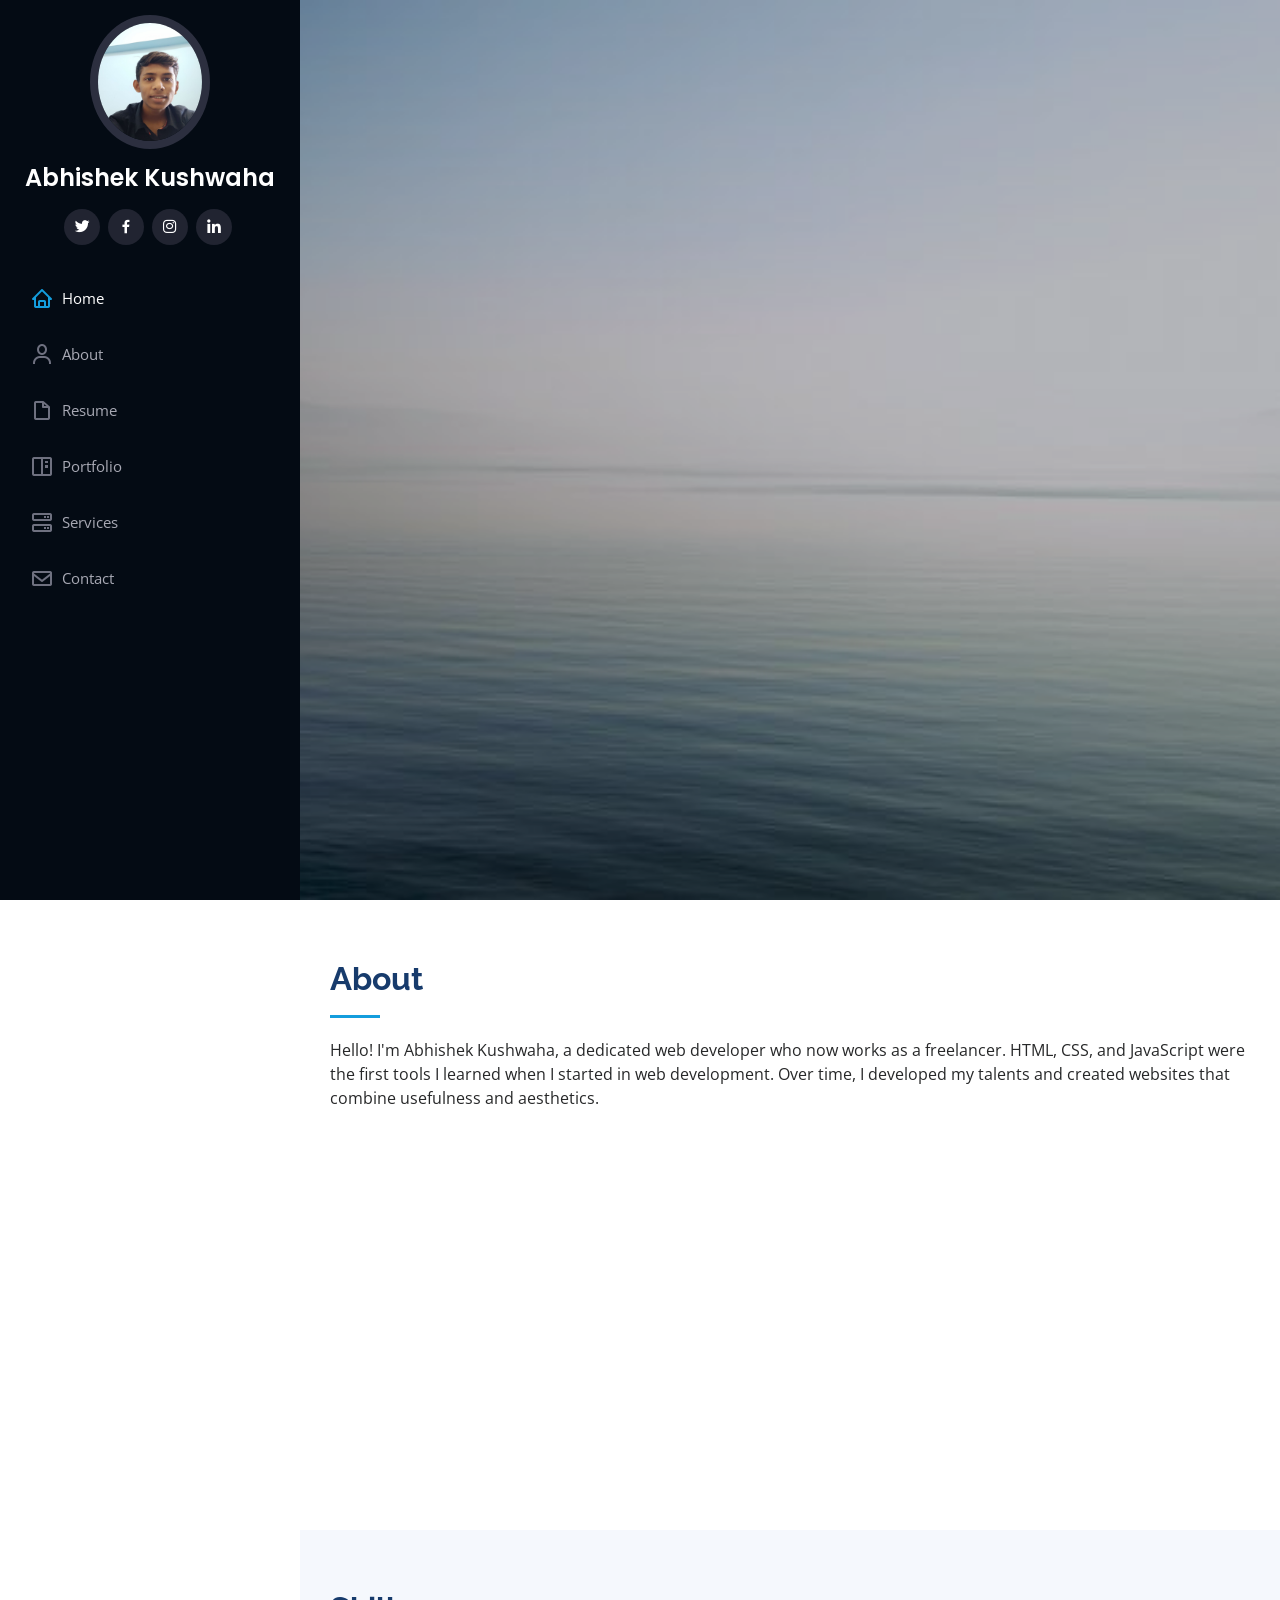
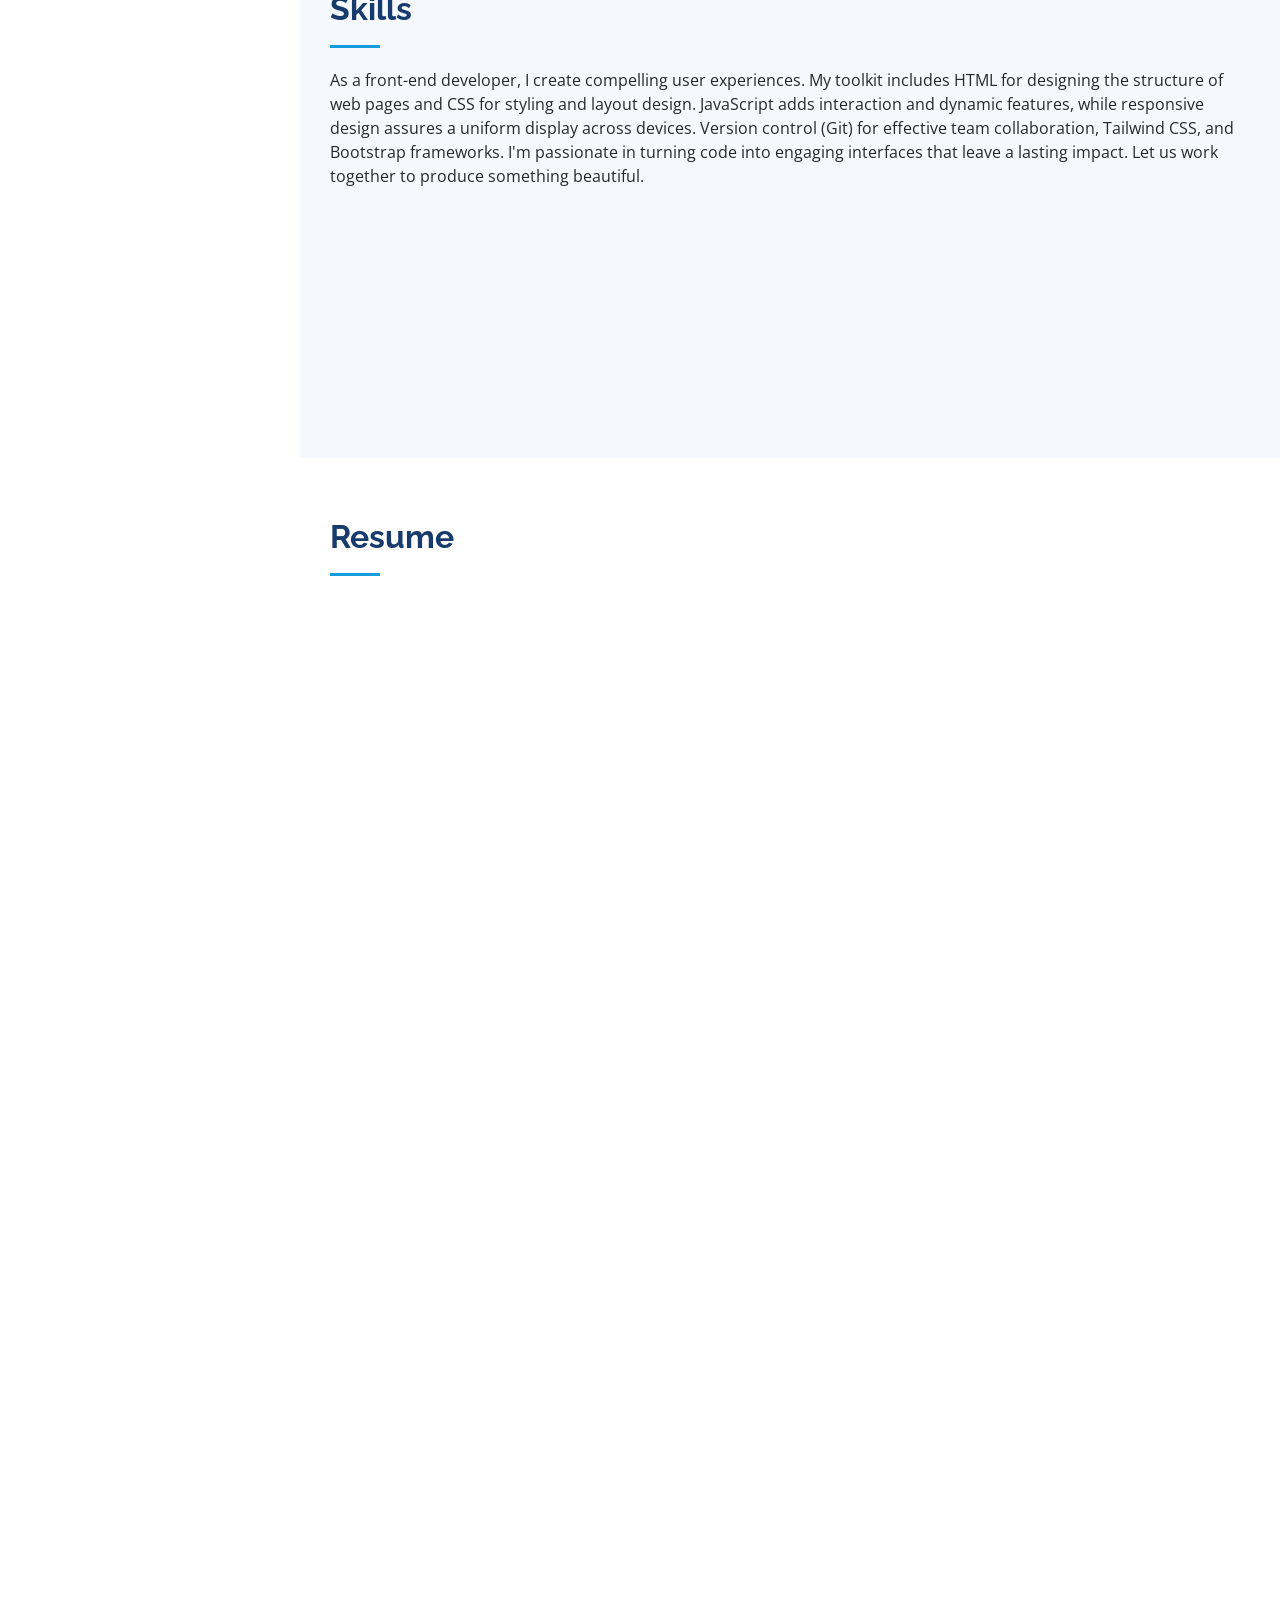
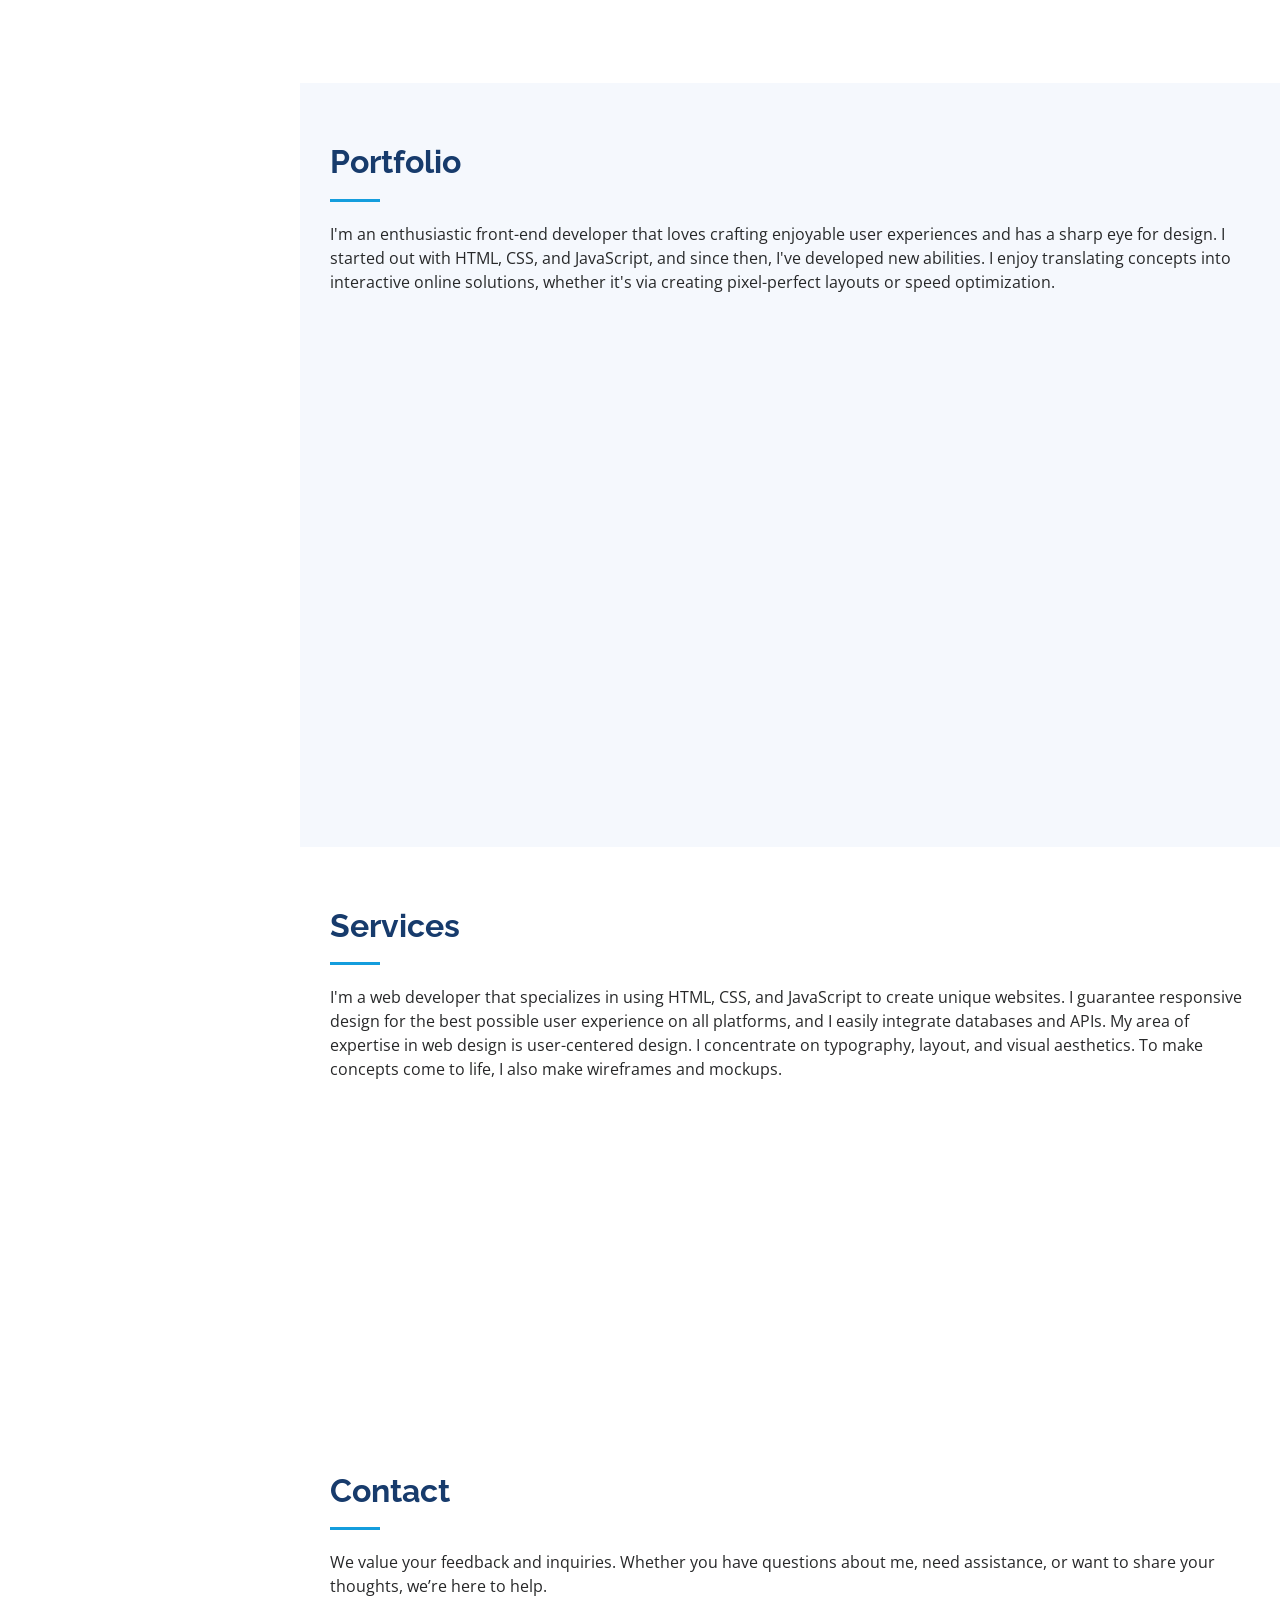
==== commit c70ebf9f: "Update index.html" ====
--- a/index.html
+++ b/index.html
@@ -282,9 +282,7 @@
 
         <div class="section-title">
           <h2>Portfolio</h2>
-          <p>Magnam dolores commodi suscipit. Necessitatibus eius consequatur ex aliquid fuga eum quidem. Sit sint
-            consectetur velit. Quisquam quos quisquam cupiditate. Et nemo qui impedit suscipit alias ea. Quia fugiat sit
-            in iste officiis commodi quidem hic quas.</p>
+          <p>I'm an enthusiastic front-end developer that loves crafting enjoyable user experiences and has a sharp eye for design. I started out with HTML, CSS, and JavaScript, and since then, I've developed new abilities. I enjoy translating concepts into interactive online solutions, whether it's via creating pixel-perfect layouts or speed optimization.</p>
         </div>
 
         <div class="row" data-aos="fade-up">
@@ -505,4 +503,4 @@
 
 </body>
 
-</html>+</html>
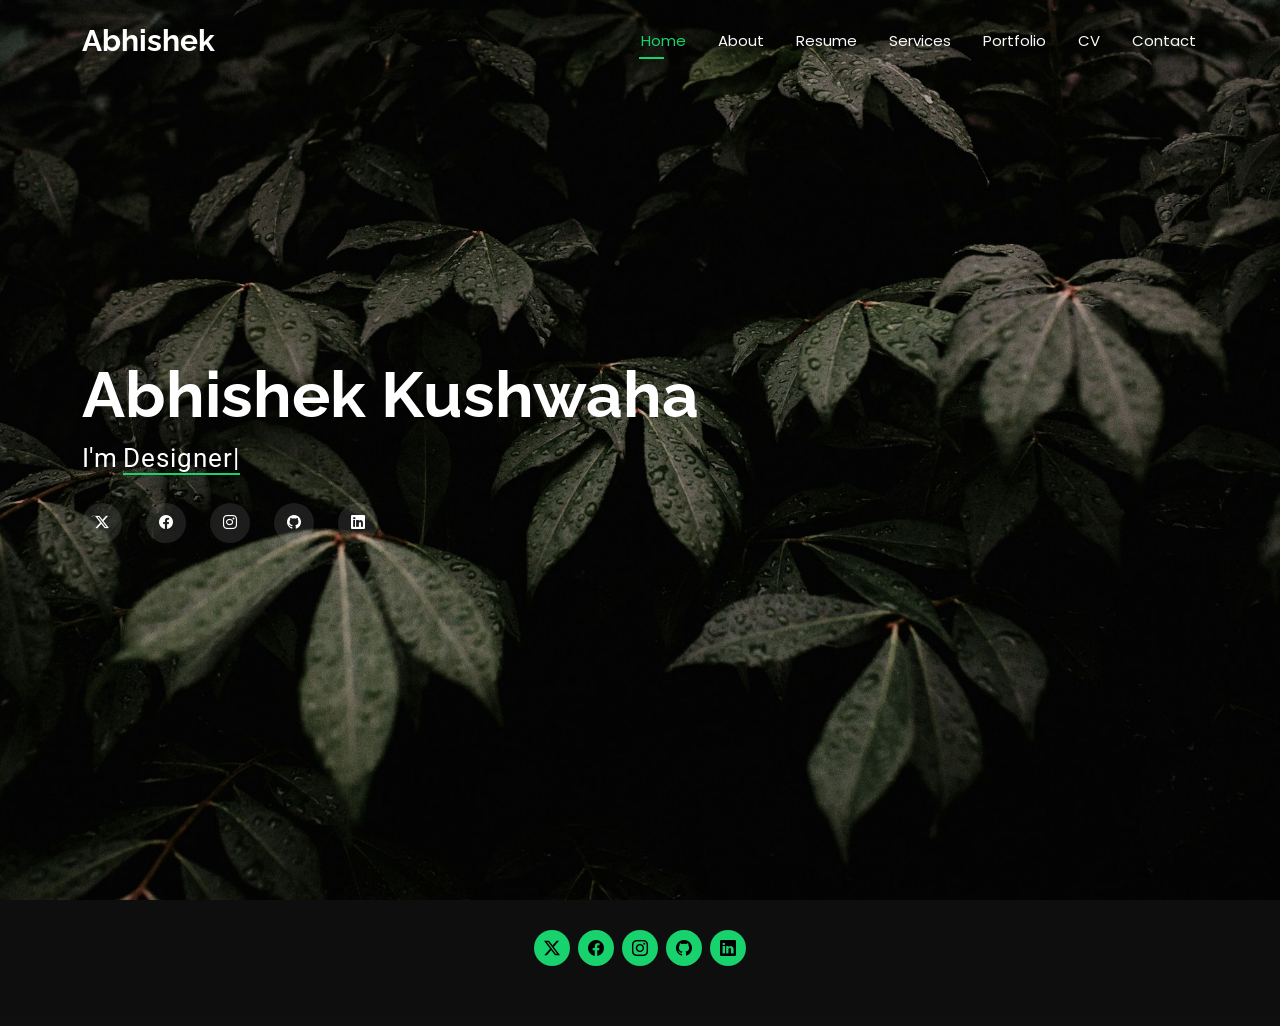
==== commit 3437e54d: "Add files via upload" ====
--- a/index.html
+++ b/index.html
@@ -1,506 +1,117 @@
-<!DOCTYPE html>
-<html lang="en">
-
-<head>
-  <meta charset="utf-8">
-  <meta content="width=device-width, initial-scale=1.0" name="viewport">
-
-  <title>My Portfolio </title>
-  <meta content="" name="description">
-  <meta content="" name="keywords">
-
-  <!-- Favicons -->
-  <link href="assets/img/user.png" rel="icon">
-  <link href="assets/img/user.png" rel="apple-touch-icon">
-
-  <!-- Google Fonts -->
-  <link
-    href="https://fonts.googleapis.com/css?family=Open+Sans:300,300i,400,400i,600,600i,700,700i|Raleway:300,300i,400,400i,500,500i,600,600i,700,700i|Poppins:300,300i,400,400i,500,500i,600,600i,700,700i"
-    rel="stylesheet">
-
-  <!-- Vendor CSS Files -->
-  <link href="assets/vendor/aos/aos.css" rel="stylesheet">
-  <link href="assets/vendor/bootstrap/css/bootstrap.min.css" rel="stylesheet">
-  <link href="assets/vendor/bootstrap-icons/bootstrap-icons.css" rel="stylesheet">
-  <link href="assets/vendor/boxicons/css/boxicons.min.css" rel="stylesheet">
-  <link href="assets/vendor/glightbox/css/glightbox.min.css" rel="stylesheet">
-  <link href="assets/vendor/swiper/swiper-bundle.min.css" rel="stylesheet">
-
-  <!--CSS  -->
-  <link href="assets/css/style.css" rel="stylesheet">
-
-</head>
-
-<body>
-
-  <!-- Toggle-->
-  <i class="bi bi-list mobile-nav-toggle d-xl-none"></i>
-
-  <!--Header-->
-  <header id="header">
-    <div class="d-flex flex-column">
-
-      <div class="profile">
-        <img src="assets/img/profile-img.jpg" alt="" class="img-fluid rounded-circle">
-        <h1 class="text-light"><a href="index.html">Abhishek Kushwaha</a></h1>
-        <div class="social-links mt-3 text-center">
-          <a href="https://twitter.com/abhikush0212" class="twitter"><i class="bx bxl-twitter"></i></a>
-          <a href="https://www.facebook.com/profile.php?id=100042200569487" class="facebook"><i class="bx bxl-facebook"></i></a>
-          <a href="https://www.instagram.com/dot.khaby/" class="instagram"><i class="bx bxl-instagram"></i></a>
-          <a href="https://www.linkedin.com/in/abhishekkushwaha9589/" class="linkedin"><i class="bx bxl-linkedin"></i></a>
-        </div>
-      </div>
-
-      <nav id="navbar" class="nav-menu navbar">
-        <ul>
-          <li><a href="#hero" class="nav-link scrollto active"><i class="bx bx-home"></i> <span>Home</span></a></li>
-          <li><a href="#about" class="nav-link scrollto"><i class="bx bx-user"></i> <span>About</span></a></li>
-          <li><a href="#resume" class="nav-link scrollto"><i class="bx bx-file-blank"></i> <span>Resume</span></a></li>
-          <li><a href="#portfolio" class="nav-link scrollto"><i class="bx bx-book-content"></i><span>Portfolio</span></a></li>
-          <li><a href="#services" class="nav-link scrollto"><i class="bx bx-server"></i> <span>Services</span></a></li>
-          <li><a href="#contact" class="nav-link scrollto"><i class="bx bx-envelope"></i> <span>Contact</span></a></li>
-        </ul>
-      </nav>
-      <!-- .nav-menu -->
-    </div>
-  </header>
-  <!-- End Header -->
-
-  <!-- Hero Section -->
-  <section id="hero" class="d-flex flex-column justify-content-center align-items-center">
-    <div class="hero-container" data-aos="fade-in">
-      <h1>Abhishek Kushwaha</h1>
-      <p>I'm <span class="typed" data-typed-items="Web Designer, Web Developer, Freelancer"></span></p>
-    </div>
-  </section>
-  <!-- End Hero -->
-
-  <main id="main">
-
-    <!--  About Section  -->
-    <section id="about" class="about">
-      <div class="container">
-
-        <div class="section-title">
-          <h2>About</h2>
-          <p>Hello! I'm Abhishek Kushwaha, a dedicated web developer who now works as a freelancer. HTML, CSS, and
-            JavaScript were the first tools I learned when I started in web development. Over time, I developed my
-            talents and created websites that combine usefulness and aesthetics.</p>
-        </div>
-
-        <div class="row">
-          <div class="col-lg-4" data-aos="fade-right">
-            <img src="assets/img/profile-img.jpg" class="img-fluid" alt="">
-          </div>
-          <div class="col-lg-8 pt-4 pt-lg-0 content" data-aos="fade-left">
-            <h3>Web Developer.</h3>
-            <div class="row">
-              <div class="col-lg-6">
-                <ul>
-                  <li><i class="bi bi-chevron-right"></i> <strong>Birthday:</strong> <span>2 December 2003</span></li>
-                  <li><i class="bi bi-chevron-right"></i> <strong>Website:</strong> <span>https://abhishek9589.github.io/portfolio</span></li>
-                  <li><i class="bi bi-chevron-right"></i> <strong>Phone:</strong> <span>+91 99819 76103</span></li>
-                  <li><i class="bi bi-chevron-right"></i> <strong>City:</strong> <span>Bhopal, M.P</span></li>
-                </ul>
-              </div>
-              <div class="col-lg-6">
-                <ul>
-                  <li><i class="bi bi-chevron-right"></i> <strong>Age:</strong> <span>20</span></li>
-                  <li><i class="bi bi-chevron-right"></i> <strong>Degree:</strong> <span>Bachelors in CSE</span></li>
-                  <li><i class="bi bi-chevron-right"></i> <strong>Email:</strong> <span>abhishekkushwaha9589@gmail.com</span>
-                  </li>
-                  <li><i class="bi bi-chevron-right"></i> <strong>Freelance:</strong> <span>Available</span></li>
-                </ul>
-              </div>
-            </div>
-
-          </div>
-        </div>
-      </div>
-    </section>
-    <!-- End About Section -->
-
-    <!--  Skills Section  -->
-    <section id="skills" class="skills section-bg">
-      <div class="container">
-
-        <div class="section-title">
-          <h2>Skills</h2>
-          <p>As a front-end developer, I create compelling user experiences. My toolkit includes HTML for designing the
-            structure of web pages and CSS for styling and layout design. JavaScript adds interaction and dynamic
-            features, while responsive design assures a uniform display across devices. Version control (Git) for
-            effective team collaboration, Tailwind CSS, and Bootstrap frameworks. I'm passionate in turning code into
-            engaging interfaces that leave a lasting impact. Let us work together to produce something beautiful.
-          </p>
-        </div>
-
-        <div class="row skills-content">
-
-          <div class="col-lg-6" data-aos="fade-up">
-
-            <div class="progress">
-              <span class="skill">HTML <i class="val">90%</i></span>
-              <div class="progress-bar-wrap">
-                <div class="progress-bar" role="progressbar" aria-valuenow="90" aria-valuemin="0" aria-valuemax="100">
-                </div>
-              </div>
-            </div>
-
-            <div class="progress">
-              <span class="skill">CSS <i class="val">80%</i></span>
-              <div class="progress-bar-wrap">
-                <div class="progress-bar" role="progressbar" aria-valuenow="80" aria-valuemin="0" aria-valuemax="100">
-                </div>
-              </div>
-            </div>
-
-            <div class="progress">
-              <span class="skill">JavaScript <i class="val">50%</i></span>
-              <div class="progress-bar-wrap">
-                <div class="progress-bar" role="progressbar" aria-valuenow="50" aria-valuemin="0" aria-valuemax="100">
-                </div>
-              </div>
-            </div>
-
-          </div>
-
-          <div class="col-lg-6" data-aos="fade-up" data-aos-delay="100">
-
-            <div class="progress">
-              <span class="skill">Bootstrap <i class="val">70%</i></span>
-              <div class="progress-bar-wrap">
-                <div class="progress-bar" role="progressbar" aria-valuenow="70" aria-valuemin="0" aria-valuemax="100">
-                </div>
-              </div>
-            </div>
-
-            <div class="progress">
-              <span class="skill">Tailwind CSS <i class="val">70%</i></span>
-              <div class="progress-bar-wrap">
-                <div class="progress-bar" role="progressbar" aria-valuenow="70" aria-valuemin="0" aria-valuemax="100">
-                </div>
-              </div>
-            </div>
-
-            <div class="progress">
-              <span class="skill">Java <i class="val">50%</i></span>
-              <div class="progress-bar-wrap">
-                <div class="progress-bar" role="progressbar" aria-valuenow="50" aria-valuemin="0" aria-valuemax="100">
-                </div>
-              </div>
-            </div>
-
-          </div>
-
-        </div>
-
-      </div>
-    </section>
-    <!-- End Skills Section -->
-
-    <!--  Resume Section  -->
-    <section id="resume" class="resume">
-      <div class="container">
-
-        <div class="section-title">
-          <h2>Resume</h2>
-        </div>
-
-        <div class="row">
-          <div class="col-lg-6" data-aos="fade-up">
-            <h3 class="resume-title">Summary</h3>
-            <div class="resume-item pb-0">
-              <h4>Abhishek Kushwaha</h4>
-              <p><em>Hello! I’m Abhishek Kushwaha, an innovative and deadline-driven Graphic Designer. My passion lies
-                  in creating user-centered digital and print marketing materials that captivate audiences. From initial
-                  concept to final, polished deliverables, I thrive on turning ideas into impactful designs.</em></p>
-              <ul>
-                <li>Bhopal, M.P</li>
-                <li>+91 99819 76103</li>
-                <li>abhishekkushwaha9589@gmail.com</li>
-              </ul>
-            </div>
-
-            <h3 class="resume-title">Education</h3>
-            <div class="resume-item">
-              <h4>Bachelor of Computer Science Engineering</h4>
-              <h5>2021 - Present</h5>
-              <p><em>Laksmi Narain College of Technology Excellence, Bhopal, M.P</em></p>
-              <p>Currently pursuing Bachelors Degree from Computer Science Engineering</p>
-            </div>
-            <div class="resume-item">
-              <h4>High School Graduation</h4>
-              <h5>2009 - 2021</h5>
-              <p><em>Christukula mission Hr Sec School, Satna</em></p>
-              <p>Graduated from Class 12</p>
-            </div>
-          </div>
-          <div class="col-lg-6" data-aos="fade-up" data-aos-delay="100">
-            <h3 class="resume-title">Experience</h3>
-            <div class="resume-item">
-              <h4>Web Developer</h4>
-              <h5>November 2023</h5>
-              <p><em>Bhopal, M.P </em></p>
-              <ul>
-                <li>Developed and maintained web applications using JavaScript, HTML5, CSS3.</li>
-                <li>Regular maintenance and development tasks helped to refine skills. </li>
-                <li>Gained expertise in programming languages (e.g., HTML, CSS, JavaScript) crucial for web development.
-                </li>
-              </ul>
-            </div>
-            <div class="resume-item">
-              <h4>Web Developer</h4>
-              <h5>December 2023</h5>
-              <p><em>Bhopal, M.P <class="P"></em></p>
-              <ul>
-                <li>Created and updated websites with JavaScript, HTML5, and CSS3.</li>
-                <li>Skill refinement was aided by regular maintenance and development tasks.</li>
-                <li>Developed proficiency in the programming languages that are essential for web development.
-                </li>
-              </ul>
-            </div>
-            <div class="resume-item">
-              <h4>Web Developer</h4>
-              <h5>January 2024</h5>
-              <p><em>Bhopal, M.P <M class="P"></M></em></p>
-              <ul>
-                <li>Created and maintained websites using JavaScript, HTML5, and CSS3.</li>
-                <li>Tasks related to regular maintenance and development helped sharpen skills.</li>
-                <li>Acquired expertise in the programming languages required for web development.</li>
-              </ul>
-            </div>
-          </div>
-        </div>
-
-      </div>
-    </section>
-    <!-- End Resume Section -->
-
-    <!--  Portfolio Section  -->
-    <section id="portfolio" class="portfolio section-bg">
-      <div class="container">
-
-        <div class="section-title">
-          <h2>Portfolio</h2>
-          <p>I'm an enthusiastic front-end developer that loves crafting enjoyable user experiences and has a sharp eye for design. I started out with HTML, CSS, and JavaScript, and since then, I've developed new abilities. I enjoy translating concepts into interactive online solutions, whether it's via creating pixel-perfect layouts or speed optimization.</p>
-        </div>
-
-        <div class="row" data-aos="fade-up">
-          <div class="col-lg-12 d-flex justify-content-center">
-            <ul id="portfolio-flters">
-              <li data-filter="*" class="filter-active">Websites</li>
-            </ul>
-          </div>
-        </div>
-
-        <div class="row portfolio-container" data-aos="fade-up" data-aos-delay="100">
-
-          <div class="col-lg-4 col-md-6 portfolio-item filter-app">
-            <div class="portfolio-wrap">
-              <img src="assets/img/portfolio/valo.png" class="img-fluid" alt="">
-              <div class="portfolio-links">
-                <a href="assets/img/portfolio/valo.png" data-gallery="portfolioGallery"
-                  class="portfolio-lightbox" title="Valorant"><i class="bx bx-plus"></i></a>
-                <a href="https://abhishek9589.github.io/valorant/" title="More Details"><i class="bx bx-link"></i></a>
-              </div>
-            </div>
-          </div>
-
-          <div class="col-lg-4 col-md-6 portfolio-item filter-web">
-            <div class="portfolio-wrap">
-              <img src="assets/img/portfolio/weather.png" class="img-fluid" alt="">
-              <div class="portfolio-links">
-                <a href="assets/img/portfolio/weather.png" data-gallery="portfolioGallery"
-                  class="portfolio-lightbox" title="Weather Forecast"><i class="bx bx-plus"></i></a>
-                <a href="https://abhishek9589.github.io/weather/" title="More Details"><i class="bx bx-link"></i></a>
-              </div>
-            </div>
-          </div>
-
-          <div class="col-lg-4 col-md-6 portfolio-item filter-app">
-            <div class="portfolio-wrap">
-              <img src="assets/img/portfolio/coders.png" class="img-fluid" alt="">
-              <div class="portfolio-links">
-                <a href="assets/img/portfolio/coders.png" data-gallery="portfolioGallery"
-                  class="portfolio-lightbox" title="Coder's library"><i class="bx bx-plus"></i></a>
-                <a href="https://abhishek9589.github.io/coderslibrary/" title="More Details"><i class="bx bx-link"></i></a>
-              </div>
-            </div>
-          </div>
-
-          <div class="col-lg-4 col-md-6 portfolio-item filter-card">
-            <div class="portfolio-wrap">
-              <img src="assets/img/portfolio/text.png" class="img-fluid" alt="">
-              <div class="portfolio-links">
-                <a href="assets/img/portfolio/text.png" data-gallery="portfolioGallery"
-                  class="portfolio-lightbox" title="Text to Speech Converter"><i class="bx bx-plus"></i></a>
-                <a href="https://abhishek9589.github.io/texttospeech/" title="More Details"><i class="bx bx-link"></i></a>
-              </div>
-            </div>
-          </div>
-
-          <div class="col-lg-4 col-md-6 portfolio-item filter-web">
-            <div class="portfolio-wrap">
-              <img src="assets/img/portfolio/music.png" class="img-fluid" alt="">
-              <div class="portfolio-links">
-                <a href="assets/img/portfolio/music.png" data-gallery="portfolioGallery"
-                  class="portfolio-lightbox" title="Music Player"><i class="bx bx-plus"></i></a>
-                <a href="https://abhishek9589.github.io/musicplayer/" title="More Details"><i class="bx bx-link"></i></a>
-              </div>
-            </div>
-          </div>
-
-          <div class="col-lg-4 col-md-6 portfolio-item filter-app">
-            <div class="portfolio-wrap">
-              <img src="assets/img/portfolio/quiz.png" class="img-fluid" alt="">
-              <div class="portfolio-links">
-                <a href="assets/img/portfolio/quiz.png" data-gallery="portfolioGallery"
-                  class="portfolio-lightbox" title="Quiz App"><i class="bx bx-plus"></i></a>
-                <a href="https://abhishek9589.github.io/quizapp/" title="More Details"><i class="bx bx-link"></i></a>
-              </div>
-            </div>
-          </div>
-
-        </div>
-
-      </div>
-    </section>
-    <!-- End Portfolio Section -->
-
-    <!--  Services Section  -->
-    <section id="services" class="services">
-      <div class="container">
-
-        <div class="section-title">
-          <h2>Services</h2>
-          <p>I'm a web developer that specializes in using HTML, CSS, and JavaScript to create unique websites. I
-            guarantee responsive design for the best possible user experience on all platforms, and I easily integrate
-            databases and APIs. My area of expertise in web design is user-centered design. I concentrate on typography,
-            layout, and visual aesthetics. To make concepts come to life, I also make wireframes and mockups.
-          </p>
-        </div>
-
-        <div class="row">
-          <div class="col-lg-4 col-md-6 icon-box" data-aos="fade-up">
-            <div class="icon"><i class="bi bi-briefcase"></i></div>
-            <h4 class="title"><a href="">Web Development</a></h4>
-            <p class="description">Specialized in creating custom websites using HTML, CSS, and JavaScript. I ensure
-              responsive design for optimal user experience across devices, and I integrate databases and APIs
-              seamlessly.</p>
-          </div>
-          <div class="col-lg-4 col-md-6 icon-box" data-aos="fade-up" data-aos-delay="100">
-            <div class="icon"><i class="bi bi-card-checklist"></i></div>
-            <h4 class="title"><a href="">Web Design </a></h4>
-            <p class="description">My web design expertise is based on user-centered ideas. I concentrate on visual
-              aesthetics, layout, and typography. In addition, I use wireframes and mockups to bring designs to life.
-            </p>
-          </div>
-          <div class="col-lg-4 col-md-6 icon-box" data-aos="fade-up" data-aos-delay="200">
-            <div class="icon"><i class="bi bi-bar-chart"></i></div>
-            <h4 class="title"><a href="">Video Editor</a></h4>
-            <p class="description">I turn raw footage into finished material. I add transitions, effects, and captions
-              to videos to make them suitable for multiple platforms.
-            </p>
-          </div>
-        </div>
-
-      </div>
-    </section>
-    <!-- End Services Section -->
-
-    <!--  Contact Section  -->
-    <section id="contact" class="contact">
-      <div class="container">
-
-        <div class="section-title">
-          <h2>Contact</h2>
-          <p>We value your feedback and inquiries. Whether you have questions about me, need assistance, or
-            want to share your thoughts, we’re here to help. </p>
-        </div>
-
-        <div class="row" data-aos="fade-in">
-
-          <div class="col-lg-5 d-flex align-items-stretch">
-            <div class="info">
-              <div class="address">
-                <i class="bi bi-geo-alt"></i>
-                <h4>Location:</h4>
-                <p>Bhopal, M.P</p>
-              </div>
-
-              <div class="email">
-                <i class="bi bi-envelope"></i>
-                <h4>Email:</h4>
-                <p>abhishekkushwaha9589@gmail.com</p>
-              </div>
-
-              <div class="phone">
-                <i class="bi bi-phone"></i>
-                <h4>Call:</h4>
-                <p>+91 99819 76103</p>
-              </div>
-
-              <iframe src="https://www.google.com/maps/embed?pb=!1m14!1m12!1m3!1d2117.1923400871497!2d77.46247363859158!3d23.27891451741342!2m3!1f0!2f0!3f0!3m2!1i1024!2i768!4f13.1!5e0!3m2!1sen!2sin!4v1712346717235!
-                frameborder="0" style="border:0; width: 100%; height: 290px;" allowfullscreen></iframe>
-            </div>
-
-          </div>
-
-          <div class="col-lg-7 mt-5 mt-lg-0 d-flex align-items-stretch">
-            <form action="forms/contact.php" method="post" role="form" class="php-email-form">
-              <div class="row">
-                <div class="form-group col-md-6">
-                  <label for="name">Your Name</label>
-                  <input type="text" name="name" class="form-control" id="name" required>
-                </div>
-                <div class="form-group col-md-6">
-                  <label for="name">Your Email</label>
-                  <input type="email" class="form-control" name="email" id="email" required>
-                </div>
-              </div>
-              <div class="form-group">
-                <label for="name">Subject</label>
-                <input type="text" class="form-control" name="subject" id="subject" required>
-              </div>
-              <div class="form-group">
-                <label for="name">Message</label>
-                <textarea class="form-control" name="message" rows="10" required></textarea>
-              </div>
-              <div class="my-3">
-                <div class="loading">Loading</div>
-                <div class="error-message"></div>
-                <div class="sent-message">Your message has been sent. Thank you!</div>
-              </div>
-              <div class="text-center"><button type="submit">Send Message</button></div>
-            </form>
-          </div>
-
-        </div>
-
-      </div>
-    </section>
-    <!-- End Contact Section -->
-
-  </main>
-  <!-- End #main -->
-
-  <a href="#" class="back-to-top d-flex align-items-center justify-content-center"><i
-      class="bi bi-arrow-up-short"></i></a>
-
-  <!-- Vendor JS Files -->
-  <script src="assets/vendor/purecounter/purecounter_vanilla.js"></script>
-  <script src="assets/vendor/aos/aos.js"></script>
-  <script src="assets/vendor/bootstrap/js/bootstrap.bundle.min.js"></script>
-  <script src="assets/vendor/glightbox/js/glightbox.min.js"></script>
-  <script src="assets/vendor/isotope-layout/isotope.pkgd.min.js"></script>
-  <script src="assets/vendor/swiper/swiper-bundle.min.js"></script>
-  <script src="assets/vendor/typed.js/typed.umd.js"></script>
-  <script src="assets/vendor/waypoints/noframework.waypoints.js"></script>
-  <script src="assets/vendor/php-email-form/validate.js"></script>
-
-  <!-- JS  -->
-  <script src="assets/js/main.js"></script>
-
-</body>
-
-</html>
+<!DOCTYPE html>
+<html lang="en">
+
+<head>
+  <meta charset="utf-8">
+  <meta content="width=device-width, initial-scale=1.0" name="viewport">
+  <title>My Portfolio</title>
+  <meta name="description" content="">
+  <meta name="keywords" content="">
+
+  <!-- Favicons -->
+  <link href="assets/img/favicon.png" rel="icon">
+  <link href="assets/img/apple-touch-icon.png" rel="apple-touch-icon">
+
+  <!-- Fonts -->
+  <link href="https://fonts.googleapis.com" rel="preconnect">
+  <link href="https://fonts.gstatic.com" rel="preconnect" crossorigin>
+  <link href="https://fonts.googleapis.com/css2?family=Roboto:ital,wght@0,100;0,300;0,400;0,500;0,700;0,900;1,100;1,300;1,400;1,500;1,700;1,900&family=Poppins:ital,wght@0,100;0,200;0,300;0,400;0,500;0,600;0,700;0,800;0,900;1,100;1,200;1,300;1,400;1,500;1,600;1,700;1,800;1,900&family=Raleway:ital,wght@0,100;0,200;0,300;0,400;0,500;0,600;0,700;0,800;0,900;1,100;1,200;1,300;1,400;1,500;1,600;1,700;1,800;1,900&display=swap" rel="stylesheet">
+
+  <!-- Vendor CSS Files -->
+  <link href="assets/vendor/bootstrap/css/bootstrap.min.css" rel="stylesheet">
+  <link href="assets/vendor/bootstrap-icons/bootstrap-icons.css" rel="stylesheet">
+  <link href="assets/vendor/aos/aos.css" rel="stylesheet">
+  <link href="assets/vendor/swiper/swiper-bundle.min.css" rel="stylesheet">
+  <link href="assets/vendor/glightbox/css/glightbox.min.css" rel="stylesheet">
+
+  <!-- Main CSS File -->
+  <link href="assets/css/main.css" rel="stylesheet">
+
+</head>
+
+<body class="index-page">
+
+  <header id="header" class="header d-flex align-items-center fixed-top">
+    <div class="container-fluid container-xl position-relative d-flex align-items-center justify-content-between">
+
+      <a href="index.html" class="logo d-flex align-items-center">
+        <!-- Uncomment the line below if you also wish to use an image logo -->
+        <!-- <img src="assets/img/logo.png" alt=""> -->
+        <h1 class="sitename">Abhishek</h1>
+      </a>
+
+      <nav id="navmenu" class="navmenu">
+        <ul>
+          <li><a href="index.html" class="active">Home</a></li>
+          <li><a href="about.html">About</a></li>
+          <li><a href="resume.html">Resume</a></li>
+          <li><a href="services.html">Services</a></li>
+          <li><a href="portfolio.html">Portfolio</a></li>
+          <li><a href="cv.pdf">CV</a></li>
+          <li><a href="contact.html">Contact</a></li>
+        </ul>
+        <i class="mobile-nav-toggle d-xl-none bi bi-list"></i>
+      </nav>
+
+    </div>
+  </header>
+
+  <main class="main">
+
+    <!-- Hero Section -->
+    <section id="hero" class="hero section dark-background">
+
+      <img src="assets/img/hero-bg.jpg" alt="" data-aos="fade-in">
+
+      <div class="container" data-aos="zoom-out" data-aos-delay="100">
+        <h2>Abhishek Kushwaha</h2>
+        <p>I'm <span class="typed" data-typed-items="Designer, Developer, Freelancer">Designer</span><span class="typed-cursor typed-cursor--blink"></span></p>
+        <div class="social-links">
+          <a href="https://x.com/idid__911"><i class="bi bi-twitter-x"></i></a>
+          <a href="https://www.facebook.com/profile.php?id=100042200569487"><i class="bi bi-facebook"></i></a>
+          <a href="https://www.instagram.com/idid_._911/"><i class="bi bi-instagram"></i></a>
+          <a href="https://github.com/Abhishek9589"><i class="bi bi-github"></i></a>
+          <a href="https://www.linkedin.com/in/abhishekkushwaha9589"><i class="bi bi-linkedin"></i></a>
+        </div>
+      </div>
+
+    </section><!-- /Hero Section -->
+
+  </main>
+
+  <footer id="footer" class="footer dark-background">
+    <div class="container">
+      <div class="social-links d-flex justify-content-center">
+        <a href="https://x.com/idid__911"><i class="bi bi-twitter-x"></i></a>
+        <a href="https://www.facebook.com/profile.php?id=100042200569487"><i class="bi bi-facebook"></i></a>
+        <a href="https://www.instagram.com/idid_._911/"><i class="bi bi-instagram"></i></a>
+        <a href="https://github.com/Abhishek9589"><i class="bi bi-github"></i></a>
+        <a href="https://www.linkedin.com/in/abhishekkushwaha9589"><i class="bi bi-linkedin"></i></a>
+      </div>
+    </div>
+  </footer>
+
+  <!-- Scroll Top -->
+  <a href="#" id="scroll-top" class="scroll-top d-flex align-items-center justify-content-center"><i class="bi bi-arrow-up-short"></i></a>
+
+  <!-- Preloader -->
+  <div id="preloader"></div>
+
+  <!-- Vendor JS Files -->
+  <script src="assets/vendor/bootstrap/js/bootstrap.bundle.min.js"></script>
+  <script src="assets/vendor/php-email-form/validate.js"></script>
+  <script src="assets/vendor/aos/aos.js"></script>
+  <script src="assets/vendor/typed.js/typed.umd.js"></script>
+  <script src="assets/vendor/purecounter/purecounter_vanilla.js"></script>
+  <script src="assets/vendor/waypoints/noframework.waypoints.js"></script>
+  <script src="assets/vendor/swiper/swiper-bundle.min.js"></script>
+  <script src="assets/vendor/glightbox/js/glightbox.min.js"></script>
+  <script src="assets/vendor/imagesloaded/imagesloaded.pkgd.min.js"></script>
+  <script src="assets/vendor/isotope-layout/isotope.pkgd.min.js"></script>
+
+  <!-- Main JS File -->
+  <script src="assets/js/main.js"></script>
+
+</body>
+
+</html>
--- a/assets/css/main.css
+++ b/assets/css/main.css
@@ -0,0 +1,1476 @@
+/**
+* Template Name: Personal
+* Template URL: https://bootstrapmade.com/personal-free-resume-bootstrap-template/
+* Updated: Aug 07 2024 with Bootstrap v5.3.3
+* Author: BootstrapMade.com
+* License: https://bootstrapmade.com/license/
+*/
+
+/*--------------------------------------------------------------
+# Font & Color Variables
+# Help: https://bootstrapmade.com/color-system/
+--------------------------------------------------------------*/
+/* Fonts */
+:root {
+  --default-font: "Roboto",  system-ui, -apple-system, "Segoe UI", Roboto, "Helvetica Neue", Arial, "Noto Sans", "Liberation Sans", sans-serif, "Apple Color Emoji", "Segoe UI Emoji", "Segoe UI Symbol", "Noto Color Emoji";
+  --heading-font: "Raleway",  sans-serif;
+  --nav-font: "Poppins",  sans-serif;
+}
+
+/* Global Colors - The following color variables are used throughout the website. Updating them here will change the color scheme of the entire website */
+:root { 
+  --background-color: #000000; /* Background color for the entire website, including individual sections */
+  --default-color: #fafafa; /* Default color used for the majority of the text content across the entire website */
+  --heading-color: #ffffff; /* Color for headings, subheadings and title throughout the website */
+  --accent-color: #18d26e; /* Accent color that represents your brand on the website. It's used for buttons, links, and other elements that need to stand out */
+  --surface-color: #1a1a1a; /* The surface color is used as a background of boxed elements within sections, such as cards, icon boxes, or other elements that require a visual separation from the global background. */
+  --contrast-color: #000000; /* Contrast color for text, ensuring readability against backgrounds of accent, heading, or default colors. */
+}
+
+/* Nav Menu Colors - The following color variables are used specifically for the navigation menu. They are separate from the global colors to allow for more customization options */
+:root {
+  --nav-color: #fafafa;  /* The default color of the main navmenu links */
+  --nav-hover-color: #18d26e; /* Applied to main navmenu links when they are hovered over or active */
+  --nav-mobile-background-color: #1a1a1a; /* Used as the background color for mobile navigation menu */
+  --nav-dropdown-background-color: #1a1a1a; /* Used as the background color for dropdown items that appear when hovering over primary navigation items */
+  --nav-dropdown-color: #fafafa; /* Used for navigation links of the dropdown items in the navigation menu. */
+  --nav-dropdown-hover-color: #18d26e; /* Similar to --nav-hover-color, this color is applied to dropdown navigation links when they are hovered over. */
+}
+
+/* Color Presets - These classes override global colors when applied to any section or element, providing reuse of the sam color scheme. */
+
+.light-background {
+  --background-color: #1a1a1a;
+  --surface-color: #343434;
+}
+
+.dark-background {
+  --background-color: rgba(15, 15, 15, 0.975);
+  --default-color: #ffffff;
+  --heading-color: #ffffff;
+  --surface-color: #292929f9;
+  --contrast-color: #000000;
+}
+
+/* Smooth scroll */
+:root {
+  scroll-behavior: smooth;
+}
+
+/*--------------------------------------------------------------
+# General Styling & Shared Classes
+--------------------------------------------------------------*/
+body {
+  color: var(--default-color);
+  background-color: var(--background-color);
+  font-family: var(--default-font);
+}
+
+a {
+  color: var(--accent-color);
+  text-decoration: none;
+  transition: 0.3s;
+}
+
+a:hover {
+  color: color-mix(in srgb, var(--accent-color), transparent 25%);
+  text-decoration: none;
+}
+
+h1,
+h2,
+h3,
+h4,
+h5,
+h6 {
+  color: var(--heading-color);
+  font-family: var(--heading-font);
+}
+
+/* PHP Email Form Messages
+------------------------------*/
+.php-email-form .error-message {
+  display: none;
+  background: #df1529;
+  color: #ffffff;
+  text-align: left;
+  padding: 15px;
+  margin-bottom: 24px;
+  font-weight: 600;
+}
+
+.php-email-form .sent-message {
+  display: none;
+  color: #ffffff;
+  background: #059652;
+  text-align: center;
+  padding: 15px;
+  margin-bottom: 24px;
+  font-weight: 600;
+}
+
+.php-email-form .loading {
+  display: none;
+  background: var(--surface-color);
+  text-align: center;
+  padding: 15px;
+  margin-bottom: 24px;
+}
+
+.php-email-form .loading:before {
+  content: "";
+  display: inline-block;
+  border-radius: 50%;
+  width: 24px;
+  height: 24px;
+  margin: 0 10px -6px 0;
+  border: 3px solid var(--accent-color);
+  border-top-color: var(--surface-color);
+  animation: php-email-form-loading 1s linear infinite;
+}
+
+@keyframes php-email-form-loading {
+  0% {
+    transform: rotate(0deg);
+  }
+
+  100% {
+    transform: rotate(360deg);
+  }
+}
+
+/*--------------------------------------------------------------
+# Global Header
+--------------------------------------------------------------*/
+.header {
+  --background-color: rgba(0, 0, 0, 0);
+  color: var(--default-color);
+  background-color: var(--background-color);
+  padding: 15px 0;
+  transition: all 0.5s;
+  z-index: 997;
+}
+
+.header .logo {
+  line-height: 1;
+}
+
+.header .logo img {
+  max-height: 32px;
+  margin-right: 8px;
+}
+
+.header .logo h1 {
+  font-size: 30px;
+  margin: 0;
+  font-weight: 700;
+  color: var(--heading-color);
+}
+
+.scrolled .header {
+  box-shadow: 0px 0 18px rgba(0, 0, 0, 0.1);
+}
+
+/* Global Header on Scroll
+------------------------------*/
+.scrolled .header {
+  --background-color: rgba(0, 0, 0, 0.8);
+}
+
+/*--------------------------------------------------------------
+# Navigation Menu
+--------------------------------------------------------------*/
+/* Desktop Navigation */
+@media (min-width: 1200px) {
+  .navmenu {
+    padding: 0;
+  }
+
+  .navmenu ul {
+    margin: 0;
+    padding: 0;
+    display: flex;
+    list-style: none;
+    align-items: center;
+  }
+
+  .navmenu li {
+    position: relative;
+  }
+
+  .navmenu>ul>li {
+    white-space: nowrap;
+    padding: 15px 14px;
+  }
+
+  .navmenu>ul>li:last-child {
+    padding-right: 0;
+  }
+
+  .navmenu a,
+  .navmenu a:focus {
+    color: var(--nav-color);
+    font-size: 15px;
+    padding: 0 2px;
+    font-family: var(--nav-font);
+    font-weight: 400;
+    display: flex;
+    align-items: center;
+    justify-content: space-between;
+    white-space: nowrap;
+    transition: 0.3s;
+    position: relative;
+  }
+
+  .navmenu a i,
+  .navmenu a:focus i {
+    font-size: 12px;
+    line-height: 0;
+    margin-left: 5px;
+    transition: 0.3s;
+  }
+
+  .navmenu>ul>li>a:before {
+    content: "";
+    position: absolute;
+    height: 2px;
+    bottom: -6px;
+    left: 0;
+    background-color: var(--nav-hover-color);
+    visibility: hidden;
+    width: 0px;
+    transition: all 0.3s ease-in-out 0s;
+  }
+
+  .navmenu a:hover:before,
+  .navmenu li:hover>a:before,
+  .navmenu .active:before {
+    visibility: visible;
+    width: 25px;
+  }
+
+  .navmenu li:hover>a,
+  .navmenu .active,
+  .navmenu .active:focus {
+    color: var(--nav-hover-color);
+  }
+
+  .navmenu .dropdown ul {
+    margin: 0;
+    padding: 10px 0;
+    background: var(--nav-dropdown-background-color);
+    display: block;
+    position: absolute;
+    visibility: hidden;
+    left: 14px;
+    top: 130%;
+    opacity: 0;
+    transition: 0.3s;
+    border-radius: 4px;
+    z-index: 99;
+    box-shadow: 0px 0px 30px rgba(0, 0, 0, 0.1);
+  }
+
+  .navmenu .dropdown ul li {
+    min-width: 200px;
+  }
+
+  .navmenu .dropdown ul a {
+    padding: 10px 20px;
+    font-size: 15px;
+    text-transform: none;
+    color: var(--nav-dropdown-color);
+  }
+
+  .navmenu .dropdown ul a i {
+    font-size: 12px;
+  }
+
+  .navmenu .dropdown ul a:hover,
+  .navmenu .dropdown ul .active:hover,
+  .navmenu .dropdown ul li:hover>a {
+    color: var(--nav-dropdown-hover-color);
+  }
+
+  .navmenu .dropdown:hover>ul {
+    opacity: 1;
+    top: 100%;
+    visibility: visible;
+  }
+
+  .navmenu .dropdown .dropdown ul {
+    top: 0;
+    left: -90%;
+    visibility: hidden;
+  }
+
+  .navmenu .dropdown .dropdown:hover>ul {
+    opacity: 1;
+    top: 0;
+    left: -100%;
+    visibility: visible;
+  }
+}
+
+/* Mobile Navigation */
+@media (max-width: 1199px) {
+  .mobile-nav-toggle {
+    color: var(--nav-color);
+    font-size: 28px;
+    line-height: 0;
+    margin-right: 10px;
+    cursor: pointer;
+    transition: color 0.3s;
+  }
+
+  .navmenu {
+    padding: 0;
+    z-index: 9997;
+  }
+
+  .navmenu ul {
+    display: none;
+    list-style: none;
+    position: absolute;
+    inset: 60px 20px 20px 20px;
+    padding: 10px 0;
+    margin: 0;
+    border-radius: 6px;
+    background-color: var(--nav-mobile-background-color);
+    border: 1px solid color-mix(in srgb, var(--default-color), transparent 90%);
+    box-shadow: none;
+    overflow-y: auto;
+    transition: 0.3s;
+    z-index: 9998;
+  }
+
+  .navmenu a,
+  .navmenu a:focus {
+    color: var(--nav-dropdown-color);
+    padding: 10px 20px;
+    font-family: var(--nav-font);
+    font-size: 17px;
+    font-weight: 500;
+    display: flex;
+    align-items: center;
+    justify-content: space-between;
+    white-space: nowrap;
+    transition: 0.3s;
+  }
+
+  .navmenu a i,
+  .navmenu a:focus i {
+    font-size: 12px;
+    line-height: 0;
+    margin-left: 5px;
+    width: 30px;
+    height: 30px;
+    display: flex;
+    align-items: center;
+    justify-content: center;
+    border-radius: 50%;
+    transition: 0.3s;
+    background-color: color-mix(in srgb, var(--accent-color), transparent 90%);
+  }
+
+  .navmenu a i:hover,
+  .navmenu a:focus i:hover {
+    background-color: var(--accent-color);
+    color: var(--contrast-color);
+  }
+
+  .navmenu a:hover,
+  .navmenu .active,
+  .navmenu .active:focus {
+    color: var(--nav-dropdown-hover-color);
+  }
+
+  .navmenu .active i,
+  .navmenu .active:focus i {
+    background-color: var(--accent-color);
+    color: var(--contrast-color);
+    transform: rotate(180deg);
+  }
+
+  .navmenu .dropdown ul {
+    position: static;
+    display: none;
+    z-index: 99;
+    padding: 10px 0;
+    margin: 10px 20px;
+    background-color: var(--nav-dropdown-background-color);
+    transition: all 0.5s ease-in-out;
+  }
+
+  .navmenu .dropdown ul ul {
+    background-color: rgba(33, 37, 41, 0.1);
+  }
+
+  .navmenu .dropdown>.dropdown-active {
+    display: block;
+    background-color: rgba(33, 37, 41, 0.03);
+  }
+
+  .mobile-nav-active {
+    overflow: hidden;
+  }
+
+  .mobile-nav-active .mobile-nav-toggle {
+    color: #fff;
+    position: absolute;
+    font-size: 32px;
+    top: 15px;
+    right: 15px;
+    margin-right: 0;
+    z-index: 9999;
+  }
+
+  .mobile-nav-active .navmenu {
+    position: fixed;
+    overflow: hidden;
+    inset: 0;
+    background: rgba(33, 37, 41, 0.8);
+    transition: 0.3s;
+  }
+
+  .mobile-nav-active .navmenu>ul {
+    display: block;
+  }
+}
+
+/*--------------------------------------------------------------
+# Global Footer
+--------------------------------------------------------------*/
+.footer {
+  color: var(--default-color);
+  background-color: var(--background-color);
+  font-size: 14px;
+  text-align: center;
+  padding: 30px 0;
+  position: relative;
+}
+
+.footer h3 {
+  font-size: 36px;
+  font-weight: 700;
+  position: relative;
+  padding: 0;
+  margin: 0 0 15px 0;
+}
+
+.footer p {
+  font-size: 15;
+  font-style: italic;
+  padding: 0;
+  margin: 0 0 30px 0;
+}
+
+.footer .social-links {
+  margin: 0 0 30px 0;
+}
+
+.footer .social-links a {
+  font-size: 16px;
+  display: flex;
+  align-items: center;
+  justify-content: center;
+  background: var(--accent-color);
+  color: var(--contrast-color);
+  line-height: 1;
+  margin: 0 4px;
+  border-radius: 50%;
+  text-align: center;
+  width: 36px;
+  height: 36px;
+  transition: 0.3s;
+}
+
+.footer .social-links a:hover {
+  background: color-mix(in srgb, var(--accent-color), transparent 20%);
+  text-decoration: none;
+}
+
+.footer .copyright {
+  padding-top: 25px;
+  border-top: 1px solid color-mix(in srgb, var(--default-color), transparent 90%);
+}
+
+.footer .credits {
+  font-size: 13px;
+  padding-top: 5px;
+}
+
+/*--------------------------------------------------------------
+# Preloader
+--------------------------------------------------------------*/
+#preloader {
+  position: fixed;
+  inset: 0;
+  z-index: 999999;
+  overflow: hidden;
+  background: var(--background-color);
+  transition: all 0.6s ease-out;
+}
+
+#preloader:before {
+  content: "";
+  position: fixed;
+  top: calc(50% - 30px);
+  left: calc(50% - 30px);
+  border: 6px solid #ffffff;
+  border-color: var(--accent-color) transparent var(--accent-color) transparent;
+  border-radius: 50%;
+  width: 60px;
+  height: 60px;
+  animation: animate-preloader 1.5s linear infinite;
+}
+
+@keyframes animate-preloader {
+  0% {
+    transform: rotate(0deg);
+  }
+
+  100% {
+    transform: rotate(360deg);
+  }
+}
+
+/*--------------------------------------------------------------
+# Scroll Top Button
+--------------------------------------------------------------*/
+.scroll-top {
+  position: fixed;
+  visibility: hidden;
+  opacity: 0;
+  right: 15px;
+  bottom: -15px;
+  z-index: 99999;
+  background-color: var(--accent-color);
+  width: 44px;
+  height: 44px;
+  border-radius: 50px;
+  transition: all 0.4s;
+}
+
+.scroll-top i {
+  font-size: 24px;
+  color: var(--contrast-color);
+  line-height: 0;
+}
+
+.scroll-top:hover {
+  background-color: color-mix(in srgb, var(--accent-color), transparent 20%);
+  color: var(--contrast-color);
+}
+
+.scroll-top.active {
+  visibility: visible;
+  opacity: 1;
+  bottom: 15px;
+}
+
+/*--------------------------------------------------------------
+# Disable aos animation delay on mobile devices
+--------------------------------------------------------------*/
+@media screen and (max-width: 768px) {
+  [data-aos-delay] {
+    transition-delay: 0 !important;
+  }
+}
+
+/*--------------------------------------------------------------
+# Global Page Titles & Breadcrumbs
+--------------------------------------------------------------*/
+.page-title {
+  color: var(--default-color);
+  background-color: var(--background-color);
+  position: relative;
+}
+
+.page-title .heading {
+  padding: 160px 0 80px 0;
+  border-top: 1px solid color-mix(in srgb, var(--default-color), transparent 90%);
+}
+
+.page-title .heading h1 {
+  font-size: 38px;
+  font-weight: 700;
+}
+
+.page-title nav {
+  background-color: color-mix(in srgb, var(--default-color), transparent 90%);
+  padding: 20px 0;
+}
+
+.page-title nav ol {
+  display: flex;
+  flex-wrap: wrap;
+  list-style: none;
+  margin: 0;
+  font-size: 16px;
+  font-weight: 600;
+}
+
+.page-title nav ol li+li {
+  padding-left: 10px;
+}
+
+.page-title nav ol li+li::before {
+  content: "/";
+  display: inline-block;
+  padding-right: 10px;
+  color: color-mix(in srgb, var(--default-color), transparent 70%);
+}
+
+/*--------------------------------------------------------------
+# Global Sections
+--------------------------------------------------------------*/
+section,
+.section {
+  color: var(--default-color);
+  background-color: var(--background-color);
+  padding: 60px 0;
+  scroll-margin-top: 100px;
+  overflow: clip;
+}
+
+@media (max-width: 1199px) {
+
+  section,
+  .section {
+    scroll-margin-top: 66px;
+  }
+}
+
+/*--------------------------------------------------------------
+# Global Section Titles
+--------------------------------------------------------------*/
+.section-title {
+  padding-bottom: 60px;
+  position: relative;
+}
+
+.section-title h2 {
+  font-size: 14px;
+  font-weight: 500;
+  padding: 0;
+  line-height: 1px;
+  margin: 0;
+  letter-spacing: 1.5px;
+  text-transform: uppercase;
+  color: color-mix(in srgb, var(--default-color), transparent 50%);
+  position: relative;
+}
+
+.section-title h2::after {
+  content: "";
+  width: 120px;
+  height: 1px;
+  display: inline-block;
+  background: var(--accent-color);
+  margin: 4px 10px;
+}
+
+.section-title div {
+  color: var(--heading-color);
+  margin: 0;
+  margin: 0;
+  font-size: 28px;
+  font-weight: 700;
+  text-transform: uppercase;
+  font-family: var(--heading-font);
+}
+
+/*--------------------------------------------------------------
+# Hero Section
+--------------------------------------------------------------*/
+.hero {
+  width: 100%;
+  min-height: 100vh;
+  position: relative;
+  padding: 80px 0;
+  display: flex;
+  align-items: center;
+  justify-content: center;
+}
+
+.hero img {
+  position: absolute;
+  inset: 0;
+  display: block;
+  width: 100%;
+  height: 100%;
+  object-fit: cover;
+  z-index: 1;
+}
+
+.hero .container {
+  position: relative;
+  z-index: 3;
+}
+
+.hero h2 {
+  margin: 0;
+  font-size: 64px;
+  font-weight: 700;
+}
+
+.hero p {
+  margin: 5px 0 0 0;
+  font-size: 26px;
+}
+
+.hero p span {
+  letter-spacing: 1px;
+  border-bottom: 2px solid var(--accent-color);
+}
+
+.hero .social-links {
+  margin-top: 25px;
+}
+
+.hero .social-links a {
+  background-color: color-mix(in srgb, var(--default-color), transparent 90%);
+  color: var(--default-color);
+  font-size: 14px;
+  width: 40px;
+  height: 40px;
+  border-radius: 50px;
+  display: inline-flex;
+  align-items: center;
+  justify-content: center;
+  margin-right: 20px;
+  transition: 0.3s;
+}
+
+.hero .social-links a:hover {
+  background-color: var(--accent-color);
+}
+
+@media (max-width: 768px) {
+  .hero h2 {
+    font-size: 32px;
+  }
+
+  .hero p {
+    font-size: 20px;
+  }
+}
+
+/*--------------------------------------------------------------
+# About Section
+--------------------------------------------------------------*/
+.about .content h2 {
+  font-weight: 700;
+  font-size: 24px;
+}
+
+.about .content ul {
+  list-style: none;
+  padding: 0;
+}
+
+.about .content ul li {
+  margin-bottom: 20px;
+  display: flex;
+  align-items: center;
+}
+
+.about .content ul strong {
+  margin-right: 10px;
+}
+
+.about .content ul i {
+  font-size: 16px;
+  margin-right: 5px;
+  color: var(--accent-color);
+  line-height: 0;
+}
+
+/*--------------------------------------------------------------
+# Stats Section
+--------------------------------------------------------------*/
+.stats i {
+  background-color: var(--surface-color);
+  color: var(--accent-color);
+  box-shadow: 0px 2px 25px rgba(0, 0, 0, 0.1);
+  width: 54px;
+  height: 54px;
+  font-size: 24px;
+  border-radius: 50px;
+  border: 2px solid var(--background-color);
+  display: inline-flex;
+  align-items: center;
+  justify-content: center;
+  position: relative;
+  z-index: 1;
+}
+
+.stats .stats-item {
+  background-color: var(--surface-color);
+  margin-top: -27px;
+  padding: 30px 30px 25px 30px;
+  width: 100%;
+  position: relative;
+  text-align: center;
+  box-shadow: 0px 2px 35px rgba(0, 0, 0, 0.1);
+  border-radius: 4px;
+  z-index: 0;
+}
+
+.stats .stats-item span {
+  font-size: 36px;
+  display: block;
+  font-weight: 700;
+  color: color-mix(in srgb, var(--default-color), transparent 20%);
+}
+
+.stats .stats-item p {
+  padding: 0;
+  margin: 0;
+  font-family: var(--heading-font);
+  font-size: 16px;
+}
+
+/*--------------------------------------------------------------
+# Skills Section
+--------------------------------------------------------------*/
+.skills .progress {
+  height: 60px;
+  display: block;
+  background: none;
+  border-radius: 0;
+}
+
+.skills .progress .skill {
+  color: var(--heading-color);
+  padding: 0;
+  margin: 0 0 6px 0;
+  text-transform: uppercase;
+  display: block;
+  font-weight: 600;
+  font-family: var(--heading-font);
+}
+
+.skills .progress .skill .val {
+  float: right;
+  font-style: normal;
+}
+
+.skills .progress-bar-wrap {
+  background: color-mix(in srgb, var(--default-color), transparent 90%);
+  height: 10px;
+}
+
+.skills .progress-bar {
+  width: 1px;
+  height: 10px;
+  transition: 0.9s;
+  background-color: var(--accent-color);
+}
+
+/*--------------------------------------------------------------
+# Interests Section
+--------------------------------------------------------------*/
+.interests .features-item {
+  background-color: var(--surface-color);
+  display: flex;
+  align-items: center;
+  padding: 20px;
+  transition: 0.3s;
+  border: 1px solid color-mix(in srgb, var(--default-color), transparent 90%);
+  position: relative;
+}
+
+.interests .features-item i {
+  font-size: 32px;
+  padding-right: 10px;
+  line-height: 0;
+}
+
+.interests .features-item h3 {
+  font-weight: 700;
+  margin: 0;
+  padding: 0;
+  line-height: 1;
+  font-size: 16px;
+}
+
+.interests .features-item h3 a {
+  color: var(--heading-color);
+  transition: 0.3s;
+}
+
+.interests .features-item:hover {
+  border-color: var(--accent-color);
+}
+
+.interests .features-item:hover h3 a {
+  color: var(--accent-color);
+}
+
+/*--------------------------------------------------------------
+# Testimonials Section
+--------------------------------------------------------------*/
+.testimonials .testimonials-carousel,
+.testimonials .testimonials-slider {
+  overflow: hidden;
+}
+
+.testimonials .testimonial-item {
+  box-sizing: content-box;
+  min-height: 320px;
+}
+
+.testimonials .testimonial-item .testimonial-img {
+  width: 90px;
+  border-radius: 50%;
+  margin: -40px 0 0 40px;
+  position: relative;
+  z-index: 2;
+  border: 6px solid var(--background-color);
+}
+
+.testimonials .testimonial-item h3 {
+  font-size: 18px;
+  font-weight: bold;
+  margin: 10px 0 5px 45px;
+}
+
+.testimonials .testimonial-item h4 {
+  font-size: 14px;
+  color: color-mix(in srgb, var(--default-color), transparent 20%);
+  margin: 0 0 0 45px;
+}
+
+.testimonials .testimonial-item .quote-icon-left,
+.testimonials .testimonial-item .quote-icon-right {
+  color: color-mix(in srgb, var(--accent-color), transparent 50%);
+  font-size: 26px;
+  line-height: 0;
+}
+
+.testimonials .testimonial-item .quote-icon-left {
+  display: inline-block;
+  left: -5px;
+  position: relative;
+}
+
+.testimonials .testimonial-item .quote-icon-right {
+  display: inline-block;
+  right: -5px;
+  position: relative;
+  top: 10px;
+  transform: scale(-1, -1);
+}
+
+.testimonials .testimonial-item p {
+  font-style: italic;
+  margin: 0 15px 0 15px;
+  padding: 20px 20px 60px 20px;
+  background: var(--surface-color);
+  border-radius: 6px;
+  position: relative;
+  z-index: 1;
+}
+
+.testimonials .swiper-wrapper {
+  height: auto;
+}
+
+.testimonials .swiper-pagination {
+  margin-top: 20px;
+  position: relative;
+}
+
+.testimonials .swiper-pagination .swiper-pagination-bullet {
+  width: 12px;
+  height: 12px;
+  background-color: var(--background-color);
+  opacity: 1;
+  border: 1px solid var(--accent-color);
+}
+
+.testimonials .swiper-pagination .swiper-pagination-bullet-active {
+  background-color: var(--accent-color);
+}
+
+/*--------------------------------------------------------------
+# Resume Section
+--------------------------------------------------------------*/
+.resume .resume-title {
+  color: var(--heading-color);
+  font-size: 26px;
+  font-weight: 700;
+  margin-top: 20px;
+  margin-bottom: 20px;
+}
+
+.resume .resume-item {
+  padding: 0 0 20px 20px;
+  margin-top: -2px;
+  border-left: 2px solid var(--accent-color);
+  position: relative;
+}
+
+.resume .resume-item h4 {
+  line-height: 18px;
+  font-size: 18px;
+  font-weight: 600;
+  text-transform: uppercase;
+  color: color-mix(in srgb, var(--default-color), transparent 20%);
+  margin-bottom: 10px;
+}
+
+.resume .resume-item h5 {
+  font-size: 16px;
+  padding: 5px 15px;
+  display: inline-block;
+  font-weight: 600;
+  margin-bottom: 10px;
+}
+
+.resume .resume-item ul {
+  padding-left: 20px;
+}
+
+.resume .resume-item ul li {
+  padding-bottom: 10px;
+}
+
+.resume .resume-item:last-child {
+  padding-bottom: 0;
+}
+
+.resume .resume-item::before {
+  content: "";
+  position: absolute;
+  width: 16px;
+  height: 16px;
+  border-radius: 50px;
+  left: -9px;
+  top: 0;
+  background: var(--background-color);
+  border: 2px solid var(--accent-color);
+}
+
+/*--------------------------------------------------------------
+# Services Section
+--------------------------------------------------------------*/
+.services .service-item {
+  background-color: var(--surface-color);
+  text-align: center;
+  padding: 80px 20px;
+  transition: all ease-in-out 0.3s;
+  height: 100%;
+}
+
+.services .service-item .icon {
+  margin: 0 auto;
+  width: 64px;
+  height: 64px;
+  background: var(--accent-color);
+  border-radius: 4px;
+  display: flex;
+  align-items: center;
+  justify-content: center;
+  margin-bottom: 20px;
+  transition: 0.3s;
+  transform-style: preserve-3d;
+}
+
+.services .service-item .icon i {
+  color: var(--contrast-color);
+  font-size: 28px;
+  transition: ease-in-out 0.3s;
+}
+
+.services .service-item .icon::before {
+  position: absolute;
+  content: "";
+  left: -8px;
+  top: -8px;
+  height: 100%;
+  width: 100%;
+  background: color-mix(in srgb, var(--accent-color), transparent 80%);
+  border-radius: 5px;
+  transition: all 0.3s ease-out 0s;
+  transform: translateZ(-1px);
+}
+
+.services .service-item h3 {
+  font-weight: 700;
+  margin: 10px 0 15px 0;
+  font-size: 22px;
+}
+
+.services .service-item p {
+  line-height: 24px;
+  font-size: 14px;
+  margin-bottom: 0;
+}
+
+.services .service-item:hover {
+  background: var(--accent-color);
+  border-color: var(--accent-color);
+}
+
+.services .service-item:hover .icon {
+  background: var(--surface-color);
+}
+
+.services .service-item:hover .icon i {
+  color: var(--accent-color);
+}
+
+.services .service-item:hover .icon::before {
+  background: color-mix(in srgb, var(--background-color), transparent 70%);
+}
+
+.services .service-item:hover h3,
+.services .service-item:hover p {
+  color: var(--contrast-color);
+}
+
+/*--------------------------------------------------------------
+# Service Details Section
+--------------------------------------------------------------*/
+.service-details .services-list {
+  background-color: var(--surface-color);
+  padding: 10px 30px;
+  border: 1px solid color-mix(in srgb, var(--default-color), transparent 90%);
+  margin-bottom: 20px;
+}
+
+.service-details .services-list a {
+  display: block;
+  line-height: 1;
+  padding: 8px 0 8px 15px;
+  border-left: 3px solid color-mix(in srgb, var(--default-color), transparent 70%);
+  margin: 20px 0;
+  color: color-mix(in srgb, var(--default-color), transparent 20%);
+  transition: 0.3s;
+}
+
+.service-details .services-list a.active {
+  color: var(--heading-color);
+  font-weight: 700;
+  border-color: var(--accent-color);
+}
+
+.service-details .services-list a:hover {
+  border-color: var(--accent-color);
+}
+
+.service-details .services-img {
+  margin-bottom: 20px;
+}
+
+.service-details h3 {
+  font-size: 26px;
+  font-weight: 700;
+}
+
+.service-details h4 {
+  font-size: 20px;
+  font-weight: 700;
+}
+
+.service-details p {
+  font-size: 15px;
+}
+
+.service-details ul {
+  list-style: none;
+  padding: 0;
+  font-size: 15px;
+}
+
+.service-details ul li {
+  padding: 5px 0;
+  display: flex;
+  align-items: center;
+}
+
+.service-details ul i {
+  font-size: 20px;
+  margin-right: 8px;
+  color: var(--accent-color);
+}
+
+/*--------------------------------------------------------------
+# Portfolio Section
+--------------------------------------------------------------*/
+.portfolio .portfolio-filters {
+  padding: 0;
+  margin: 0 auto 20px auto;
+  list-style: none;
+  text-align: center;
+}
+
+.portfolio .portfolio-filters li {
+  cursor: pointer;
+  display: inline-block;
+  padding: 0;
+  font-size: 18px;
+  font-weight: 500;
+  margin: 0 10px;
+  line-height: 1;
+  margin-bottom: 5px;
+  transition: all 0.3s ease-in-out;
+}
+
+.portfolio .portfolio-filters li:hover,
+.portfolio .portfolio-filters li.filter-active {
+  color: var(--accent-color);
+}
+
+.portfolio .portfolio-filters li:first-child {
+  margin-left: 0;
+}
+
+.portfolio .portfolio-filters li:last-child {
+  margin-right: 0;
+}
+
+@media (max-width: 575px) {
+  .portfolio .portfolio-filters li {
+    font-size: 14px;
+    margin: 0 5px;
+  }
+}
+
+.portfolio .portfolio-content {
+  position: relative;
+  overflow: hidden;
+}
+
+.portfolio .portfolio-content img {
+  transition: 0.3s;
+}
+
+.portfolio .portfolio-content .portfolio-info {
+  opacity: 0;
+  position: absolute;
+  inset: 0;
+  z-index: 3;
+  transition: all ease-in-out 0.3s;
+  background: rgba(0, 0, 0, 0.6);
+  padding: 15px;
+}
+
+.portfolio .portfolio-content .portfolio-info h4 {
+  font-size: 14px;
+  padding: 5px 10px;
+  font-weight: 400;
+  color: #ffffff;
+  display: inline-block;
+  background-color: var(--accent-color);
+}
+
+.portfolio .portfolio-content .portfolio-info p {
+  position: absolute;
+  bottom: 10px;
+  text-align: center;
+  display: inline-block;
+  left: 0;
+  right: 0;
+  font-size: 16px;
+  font-weight: 600;
+  color: rgba(255, 255, 255, 0.8);
+}
+
+.portfolio .portfolio-content .portfolio-info .preview-link,
+.portfolio .portfolio-content .portfolio-info .details-link {
+  position: absolute;
+  left: calc(50% - 40px);
+  font-size: 26px;
+  top: calc(50% - 14px);
+  color: #fff;
+  transition: 0.3s;
+  line-height: 1.2;
+}
+
+.portfolio .portfolio-content .portfolio-info .preview-link:hover,
+.portfolio .portfolio-content .portfolio-info .details-link:hover {
+  color: var(--accent-color);
+}
+
+.portfolio .portfolio-content .portfolio-info .details-link {
+  left: 50%;
+  font-size: 34px;
+  line-height: 0;
+}
+
+.portfolio .portfolio-content:hover .portfolio-info {
+  opacity: 1;
+}
+
+.portfolio .portfolio-content:hover img {
+  transform: scale(1.1);
+}
+
+/*--------------------------------------------------------------
+# Portfolio Details Section
+--------------------------------------------------------------*/
+.portfolio-details .portfolio-details-slider img {
+  width: 100%;
+}
+
+.portfolio-details .portfolio-details-slider .swiper-pagination {
+  margin-top: 20px;
+  position: relative;
+}
+
+.portfolio-details .portfolio-details-slider .swiper-pagination .swiper-pagination-bullet {
+  width: 12px;
+  height: 12px;
+  background-color: color-mix(in srgb, var(--default-color), transparent 85%);
+  opacity: 1;
+}
+
+.portfolio-details .portfolio-details-slider .swiper-pagination .swiper-pagination-bullet-active {
+  background-color: var(--accent-color);
+}
+
+.portfolio-details .portfolio-info {
+  background-color: var(--surface-color);
+  padding: 30px;
+  box-shadow: 0px 0 30px rgba(0, 0, 0, 0.1);
+}
+
+.portfolio-details .portfolio-info h3 {
+  font-size: 22px;
+  font-weight: 700;
+  margin-bottom: 20px;
+  padding-bottom: 20px;
+  border-bottom: 1px solid color-mix(in srgb, var(--default-color), transparent 85%);
+}
+
+.portfolio-details .portfolio-info ul {
+  list-style: none;
+  padding: 0;
+  font-size: 15px;
+}
+
+.portfolio-details .portfolio-info ul li+li {
+  margin-top: 10px;
+}
+
+.portfolio-details .portfolio-description {
+  padding-top: 30px;
+}
+
+.portfolio-details .portfolio-description h2 {
+  font-size: 26px;
+  font-weight: 700;
+  margin-bottom: 20px;
+}
+
+.portfolio-details .portfolio-description p {
+  padding: 0;
+  color: color-mix(in srgb, var(--default-color), transparent 30%);
+}
+
+/*--------------------------------------------------------------
+# Starter Section Section
+--------------------------------------------------------------*/
+.starter-section {
+  /* Add your styles here */
+}
+
+/*--------------------------------------------------------------
+# Contact Section
+--------------------------------------------------------------*/
+.contact .info-item {
+  box-shadow: 0px 0px 20px rgba(0, 0, 0, 0.1);
+  padding: 20px 30px;
+}
+
+.contact .info-item .icon {
+  color: var(--contrast-color);
+  background-color: var(--accent-color);
+  width: 56px;
+  height: 56px;
+  font-size: 24px;
+  display: flex;
+  justify-content: center;
+  align-items: center;
+  transition: all 0.3s ease-in-out;
+  border-radius: 50%;
+  margin-right: 15px;
+}
+
+.contact .info-item h3 {
+  font-size: 18px;
+  font-weight: 700;
+  margin: 0 0 2px 0;
+}
+
+.contact .info-item p {
+  padding: 0;
+  margin-bottom: 0;
+  font-size: 14px;
+}
+
+.contact .info-item .social-links a {
+  font-size: 24px;
+  display: inline-block;
+  line-height: 1;
+  margin: 4px 6px 0 0;
+  transition: 0.3s;
+  color: color-mix(in srgb, var(--default-color), transparent 50%);
+}
+
+.contact .info-item .social-links a:hover {
+  color: var(--accent-color);
+}
+
+.contact .php-email-form {
+  box-shadow: 0px 0px 20px rgba(0, 0, 0, 0.1);
+  padding: 30px;
+  margin-top: 30px;
+}
+
+@media (max-width: 575px) {
+  .contact .php-email-form {
+    padding: 20px;
+  }
+}
+
+.contact .php-email-form input[type=text],
+.contact .php-email-form input[type=email],
+.contact .php-email-form textarea {
+  color: var(--default-color);
+  background-color: color-mix(in srgb, var(--background-color), transparent 50%);
+  border-color: color-mix(in srgb, var(--default-color), transparent 80%);
+  font-size: 14px;
+  padding: 10px 15px;
+  box-shadow: none;
+  border-radius: 0;
+}
+
+.contact .php-email-form input[type=text]:focus,
+.contact .php-email-form input[type=email]:focus,
+.contact .php-email-form textarea:focus {
+  border-color: var(--accent-color);
+}
+
+.contact .php-email-form input[type=text]::placeholder,
+.contact .php-email-form input[type=email]::placeholder,
+.contact .php-email-form textarea::placeholder {
+  color: color-mix(in srgb, var(--default-color), transparent 70%);
+}
+
+.contact .php-email-form button[type=submit] {
+  color: var(--contrast-color);
+  background: var(--accent-color);
+  border: 0;
+  padding: 10px 30px;
+  transition: 0.4s;
+  border-radius: 50px;
+}
+
+.contact .php-email-form button[type=submit]:hover {
+  background: color-mix(in srgb, var(--accent-color), transparent 20%);
+}
